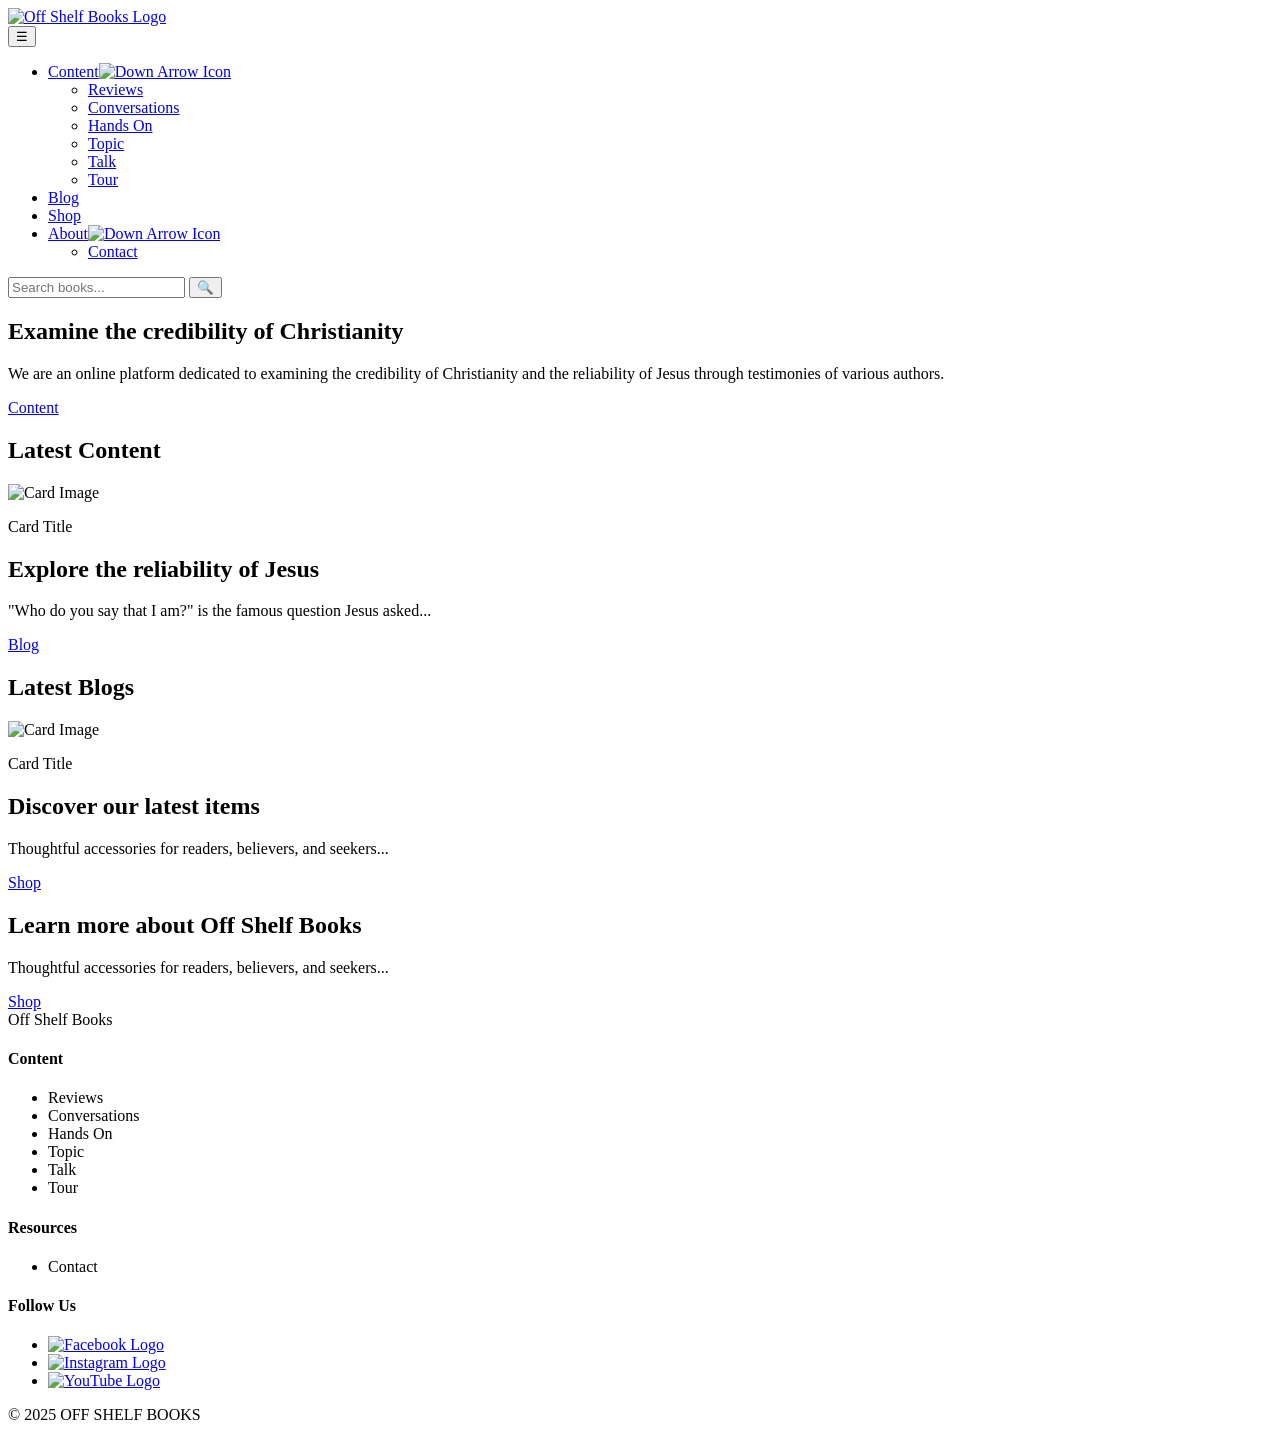
==== index.html @ 15f28e63 "Did initial coding of index.html and style.scss" ====
<!DOCTYPE html>
<html lang="en">
<head>
    <meta charset="UTF-8">
    <meta name="viewport" content="width=device-width, initial-scale=1.0">
    <title>Off Shelf Books</title>
    <link rel="stylesheet" href="css/style.css"/>
    <link href="https://fonts.googleapis.com/css2?family=Red+Hat+Display:wght@400;500;700&display=swap" rel="stylesheet">
</head>
<body>
    <header>
        <div class="flex-container">
            <div class="header-logo">
            <a href="#"><img src="img/offshelfbooks-logo.png" alt="Off Shelf Books Logo"></a>
            </div>
            <!-- This is a 'hamburger menu'. This icon indicates that a menu will expand or appear when the user clicks it. -->
            <button class="toggle-btn" aria-label="Open menu">
                ☰
            </button>
        </div><!-- end of .flex-container -->
        <nav>
            <ul class="main-menu">
                <!-- First Tier -->
                <li>
                    <a href="#">Content<img src="img/down-chevron.svg" alt="Down Arrow Icon"></a>
                    <!-- Second Tier -->
                    <ul class="second-tier">
                        <li><a href="#">Reviews</a></li>
                        <li><a href="#">Conversations</a></li>
                        <li><a href="#">Hands On</a></li>
                        <li><a href="#">Topic</a></li>
                        <li><a href="#">Talk</a></li>
                        <li><a href="#">Tour</a></li>
                    </ul><!-- end of Second Tier -->
                </li><!-- end of First Tier -->
                <!-- First Tier -->
                <li><a href="#">Blog</a></li>
                <li><a href="#">Shop</a></li>
                <li>
                    <a href="#">About<img src="img/down-chevron.svg" alt="Down Arrow Icon"></a>
                    <!-- Second Tier -->
                    <ul class="second-tier">
                        <li><a href="#">Contact</a></li>
                    </ul><!-- end of Second Tier -->
                </li><!-- end of First Tier -->
            </ul>
            <div class="search-bar">
                <form action="#" method="get">
                    <input type="search" name="s" placeholder="Search books..." />
                    <button type="submit">🔍</button>
                </form>
            </div>
        </nav>
    </header>

    <section class="hero-content">
        <h1>Examine the credibility of Christianity</h1>
        <p>We are an online platform dedicated to examining the credibility of Christianity and the reliability of Jesus through testimonies of various authors.</p>
        <a href="#" class="btn">Content</a>
        <div class="content-image"></div>
    </section>

    <section class="carousel">
        <h2>Latest Content</h2>
        <div class="carousel">
            <!-- Repeat this card as needed-->
            <div class="card">
                <img src="img/" alt="Card Image"/>
                <p>Card Title</p>
            </div>
            <!-- ... -->
        </div>
    </section>

    <section class="hero-blog">
        <h1>Explore the reliability of Jesus</h1>
        <p>"Who do you say that I am?" is the famous question Jesus asked...</p>
        <a href="#" class="btn">Blog</a>
        <div class="content-image"></div>
    </section>

    <section class="carousel">
        <h2>Latest Blogs</h2>
        <div class="carousel">
            <!-- Repeat this card as needed-->
            <div class="card">
                <img src="img/" alt="Card Image"/>
                <p>Card Title</p>
            </div>
            <!-- ... -->
        </div>
    </section>

    <section class="hero-shop">
        <h1>Discover our latest items</h1>
        <p>Thoughtful accessories for readers, believers, and seekers...</p>
        <a href="#" class="btn">Shop</a>
    </section>

    <section class="hero-about">
        <h1>Learn more about Off Shelf Books</h1>
        <p>Thoughtful accessories for readers, believers, and seekers...</p>
        <a href="#" class="btn">Shop</a>
    </section>

    <footer>
        <div class="footer-logo">Off Shelf Books</div>
        <div class="footer-columns">
            <div>
                <h4>Content</h4>
                <ul>
                    <li>Reviews</li>
                    <li>Conversations</li>
                    <li>Hands On</li>
                    <li>Topic</li>
                    <li>Talk</li>
                    <li>Tour</li>
                </ul>
            </div>
            <div>
                <h4>Resources</h4>
                <ul>
                    <li>Contact</li>
                </ul>
            </div>
            <div>
                <h4>Follow Us</h4>
                <ul>
                    <li>
                        <a href="#"><img src="img/facebook-round.svg" alt="Facebook Logo"></a></li>
                    <li>
                        <a href="#"><img src="img/instagram-round.svg" alt="Instagram Logo"></a></li>
                    </li>
                    <li>
                        <a href="#"><img src="img/youtube-round.svg" alt="YouTube Logo"></a></li>
                    </li>
                </ul>
            </div>
        </div>
        <p>&copy; 2025 OFF SHELF BOOKS</p>
    </footer>

</body>
</html>
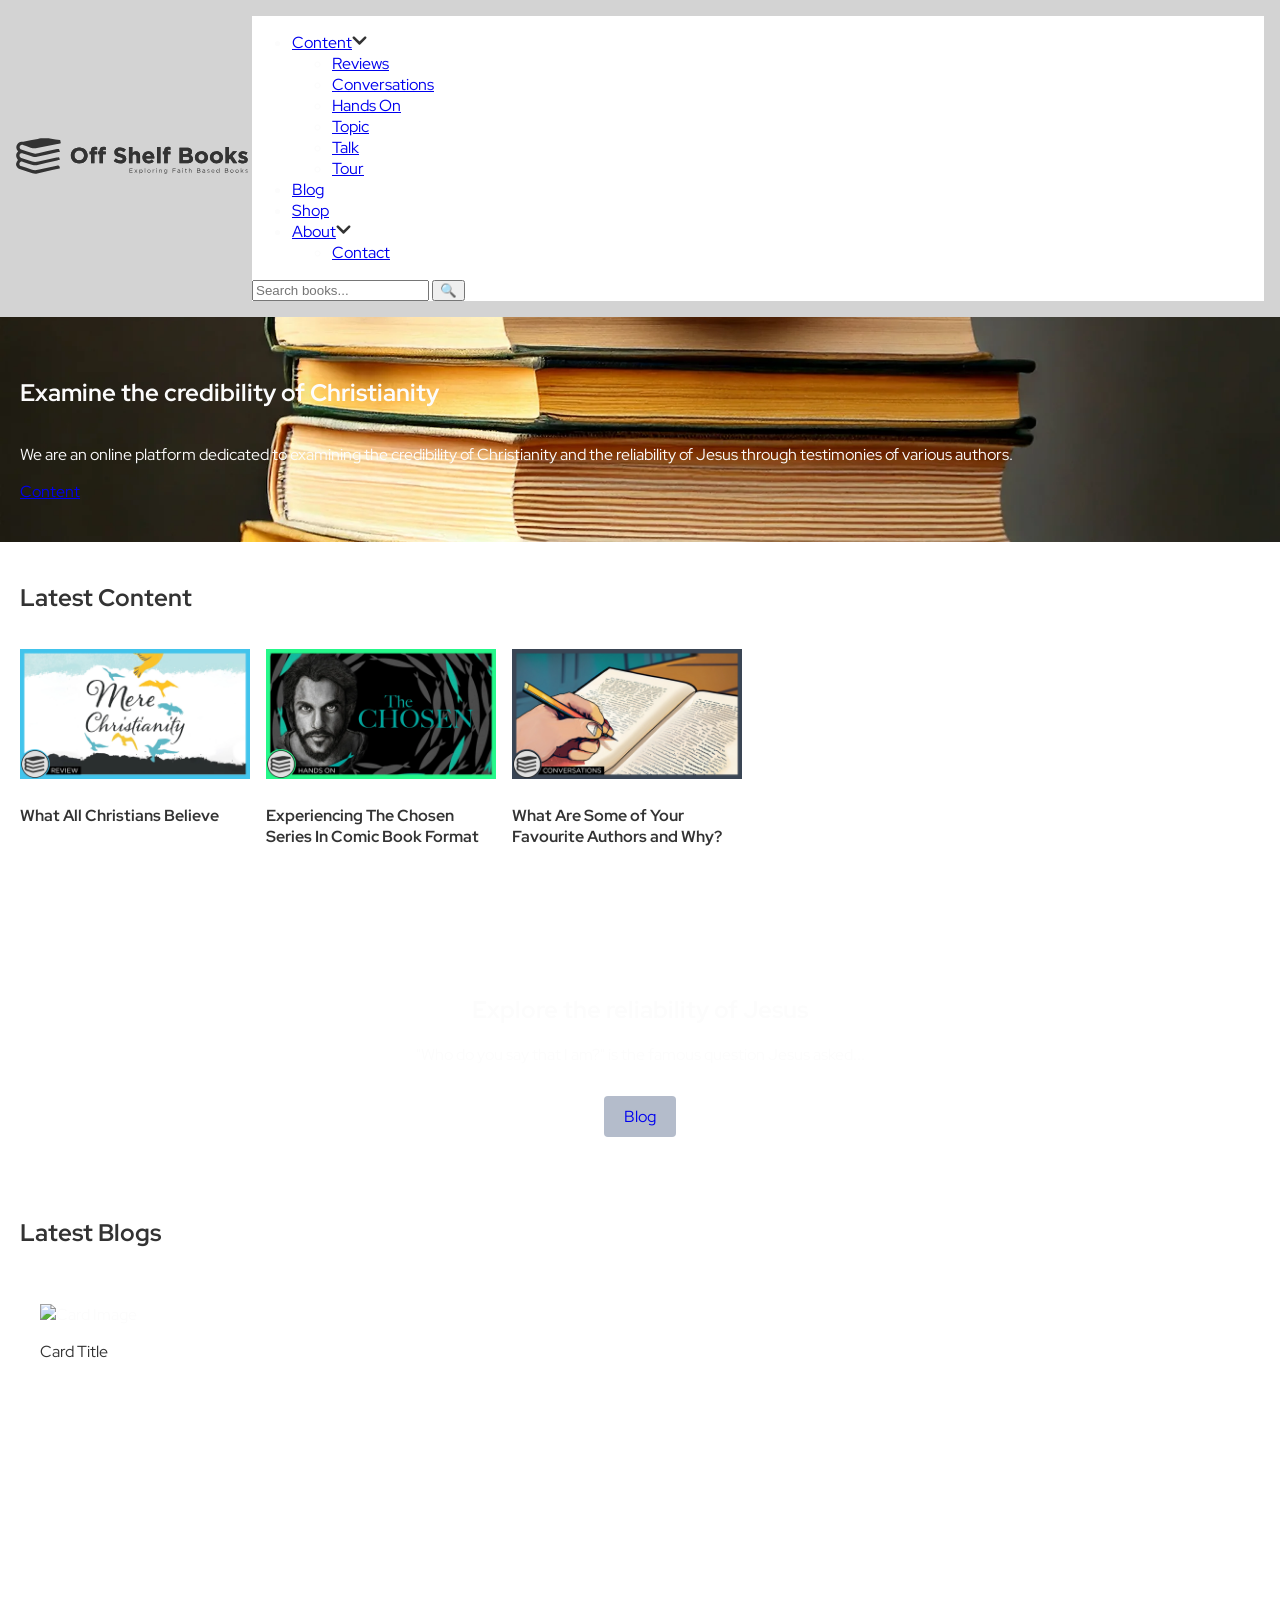
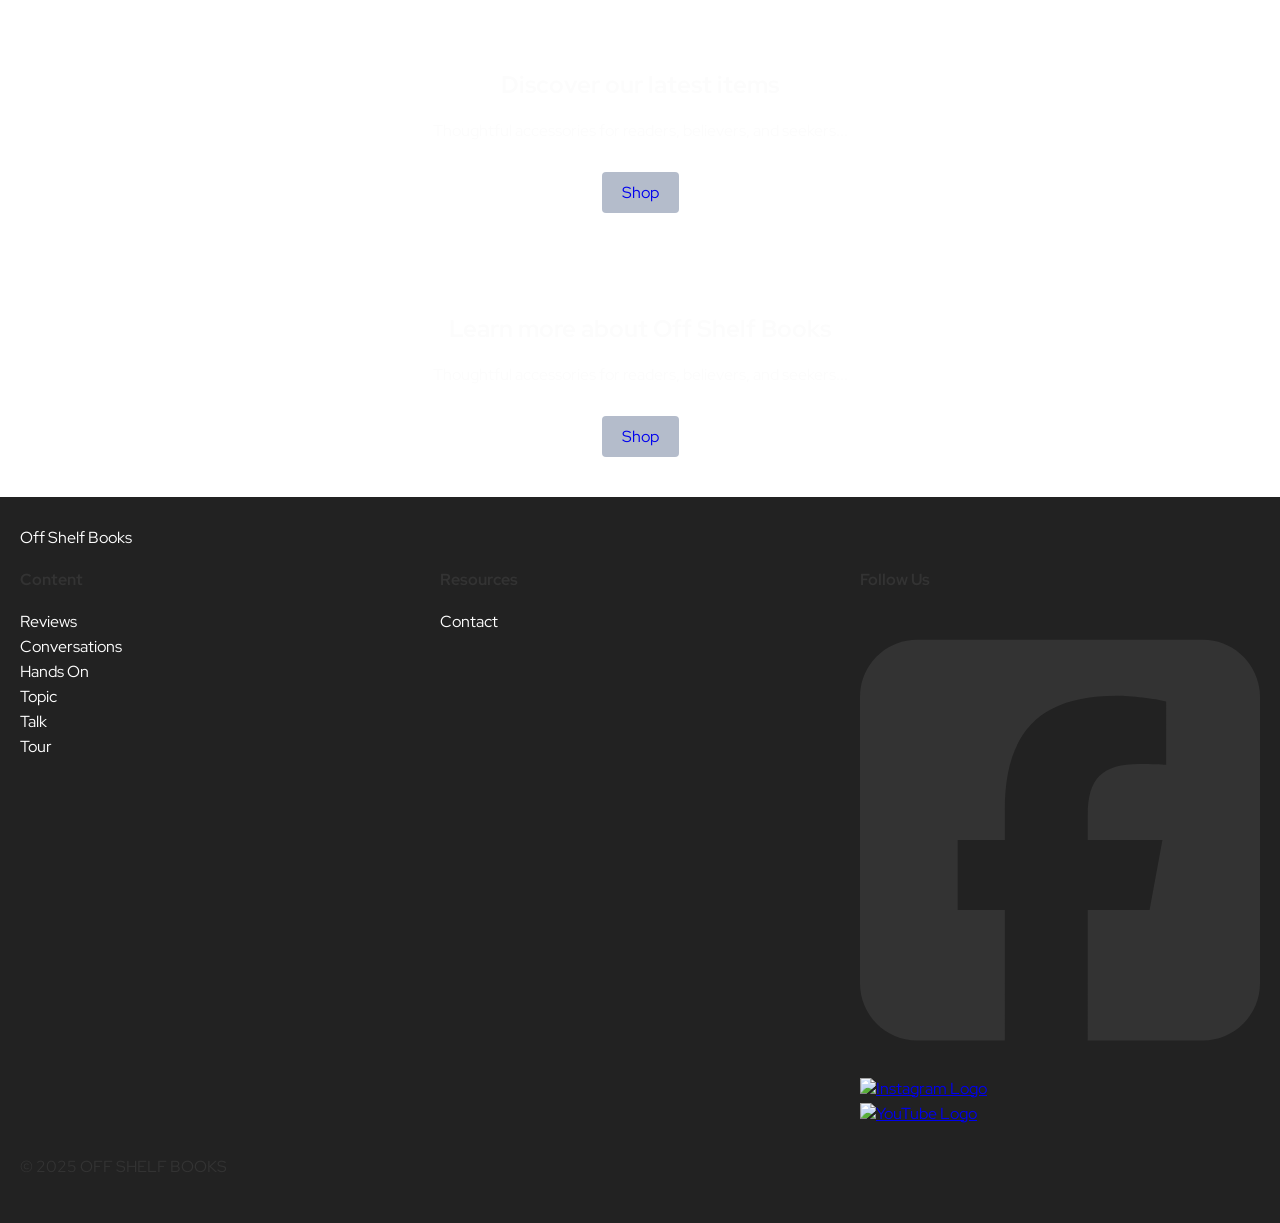
==== commit 3a06d378: "added menu icon and horizontal scroll" ====
--- a/index.html
+++ b/index.html
@@ -11,11 +11,11 @@
     <header>
         <div class="flex-container">
             <div class="header-logo">
-            <a href="#"><img src="img/offshelfbooks-logo.png" alt="Off Shelf Books Logo"></a>
+                <a href="#"><img src="img/off-shelf-books-logo.svg" alt="Off Shelf Books Logo"></a>
             </div>
             <!-- This is a 'hamburger menu'. This icon indicates that a menu will expand or appear when the user clicks it. -->
             <button class="toggle-btn" aria-label="Open menu">
-                ☰
+                <img src="img/menu.svg" alt="Click here to expand the navigational menu."> 
             </button>
         </div><!-- end of .flex-container -->
         <nav>
@@ -55,26 +55,33 @@
 
     <section class="hero-content">
         <h1>Examine the credibility of Christianity</h1>
-        <p>We are an online platform dedicated to examining the credibility of Christianity and the reliability of Jesus through testimonies of various authors.</p>
+        <p class="description">We are an online platform dedicated to examining the credibility of Christianity and the reliability of Jesus through testimonies of various authors.</p>
         <a href="#" class="btn">Content</a>
         <div class="content-image"></div>
     </section>
 
     <section class="carousel">
         <h2>Latest Content</h2>
-        <div class="carousel">
+        <div class="scrolling-wrapper">
             <!-- Repeat this card as needed-->
             <div class="card">
-                <img src="img/" alt="Card Image"/>
-                <p>Card Title</p>
-            </div>
-            <!-- ... -->
+                <img src="img/mere-christianity.webp" alt="Mere Christianity Book Cover"/>
+                <h4>What All Christians Believe</h4>
+            </div><!-- end of card -->
+            <div class="card">
+                <img src="img/the-chosen-volume-one.webp" alt="The Chosen Volume 1 Book Cover"/>
+                <h4>Experiencing The Chosen Series In Comic Book Format</h4>
+            </div><!-- end of card -->
+            <div class="card">
+                <img src="img/what-are-some-of-your-favourite-authors-and-why.webp" alt="Favourite Authors thumbnail"/>
+                <h4>What Are Some of Your Favourite Authors and Why?</h4>
+            </div><!-- end of card -->
         </div>
     </section>
 
     <section class="hero-blog">
         <h1>Explore the reliability of Jesus</h1>
-        <p>"Who do you say that I am?" is the famous question Jesus asked...</p>
+        <p class="description">"Who do you say that I am?" is the famous question Jesus asked...</p>
         <a href="#" class="btn">Blog</a>
         <div class="content-image"></div>
     </section>
@@ -93,13 +100,13 @@
 
     <section class="hero-shop">
         <h1>Discover our latest items</h1>
-        <p>Thoughtful accessories for readers, believers, and seekers...</p>
+        <p class="description">Thoughtful accessories for readers, believers, and seekers...</p>
         <a href="#" class="btn">Shop</a>
     </section>
 
     <section class="hero-about">
         <h1>Learn more about Off Shelf Books</h1>
-        <p>Thoughtful accessories for readers, believers, and seekers...</p>
+        <p class="description">Thoughtful accessories for readers, believers, and seekers...</p>
         <a href="#" class="btn">Shop</a>
     </section>
 
--- a/css/style.css
+++ b/css/style.css
@@ -0,0 +1,136 @@
+body {
+  font-family: "Red Hat Display", sans-serif;
+  margin: 0;
+  color: #fcfcfc;
+}
+
+h2, h3, h4, p {
+  color: #333333;
+}
+
+.description {
+  color: #fcfcfc;
+}
+
+header {
+  display: flex;
+  justify-content: space-between;
+  align-items: center;
+  padding: 16px;
+  background: #d3d3d3;
+}
+
+/* We need to hide our menu by default. */
+header nav {
+  width: 100%;
+  max-height: 0;
+  overflow: hidden;
+  /* We also need to position our menu so that it comes down over top of our content rather than bumping it down out of the way. */
+  position: absolute;
+  left: 0;
+  background-color: #fff;
+}
+
+.show-nav {
+  max-height: unset;
+}
+
+.header-logo img {
+  min-width: 236px;
+}
+
+nav img {
+  max-width: 15px;
+  color: #333333;
+}
+
+/* Content Banner */
+.hero-content {
+  display: grid;
+  padding: 40px 20px;
+  background: url("../img/hero-content-banner.webp") center/cover;
+}
+
+/* Carousel */
+.carousel {
+  padding: 20px;
+}
+
+.scrolling-wrapper {
+  display: flex;
+  overflow-x: scroll;
+  overflow-y: hidden;
+  white-space: nowrap;
+  scrollbar-color: var(--accent) #e2e2e2;
+}
+
+.card {
+  white-space: normal;
+  background-color: #fff;
+  margin: 1rem 1rem 2rem 0rem;
+  text-align: left;
+  width: 230px;
+  height: 233px;
+}
+
+.card img {
+  width: 230px;
+  height: 130px;
+}
+
+.hero-blog, .hero-shop, .hero-about {
+  padding: 40px 20px;
+  text-align: center;
+}
+.hero-blog .btn, .hero-shop .btn, .hero-about .btn {
+  margin-top: 15px;
+  background: #b4bccb;
+  padding: 10px 20px;
+  border-radius: 4px;
+  text-decoration: none;
+  display: inline-block;
+}
+
+footer {
+  background: #222;
+  color: white;
+  padding: 30px 20px;
+}
+footer .footer-columns {
+  display: grid;
+  gap: 20px;
+  grid-template-columns: 1fr;
+}
+@media (min-width: 768px) {
+  footer .footer-columns {
+    grid-template-columns: repeat(3, 1fr);
+  }
+}
+footer .footer-columns ul {
+  list-style: none;
+  padding: 0;
+}
+footer .footer-columns ul li {
+  margin: 4px 0;
+}
+
+/* Media Query */
+@media only screen and (min-width: 720px) {
+  /* Hide the hamburger menu. */
+  .toggle-btn {
+    display: none;
+  }
+  /* Now, let's bring our menu back into the fold. */
+  header nav {
+    position: static;
+    max-height: unset;
+  }
+  header,
+  .menu {
+    display: flex;
+    justify-content: space-between;
+  }
+  .logo {
+    white-space: nowrap;
+  }
+}/*# sourceMappingURL=style.css.map */
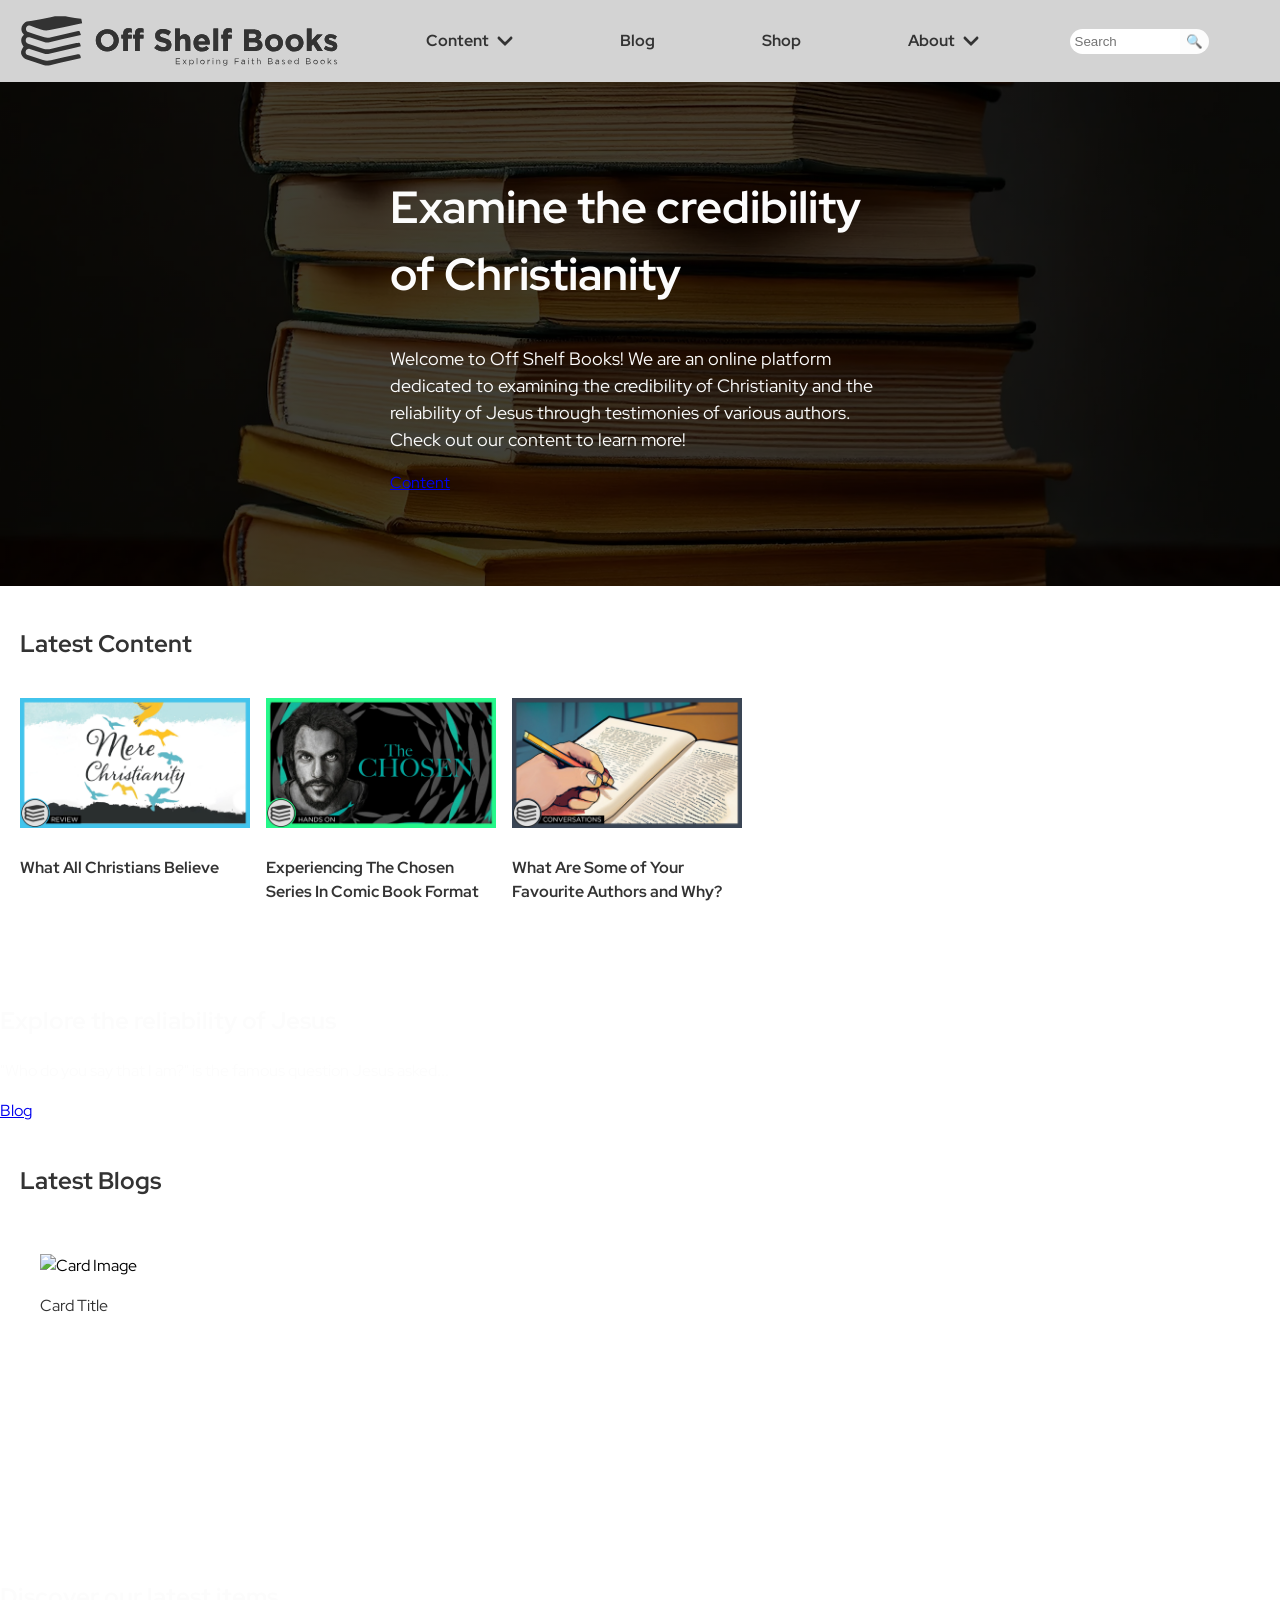
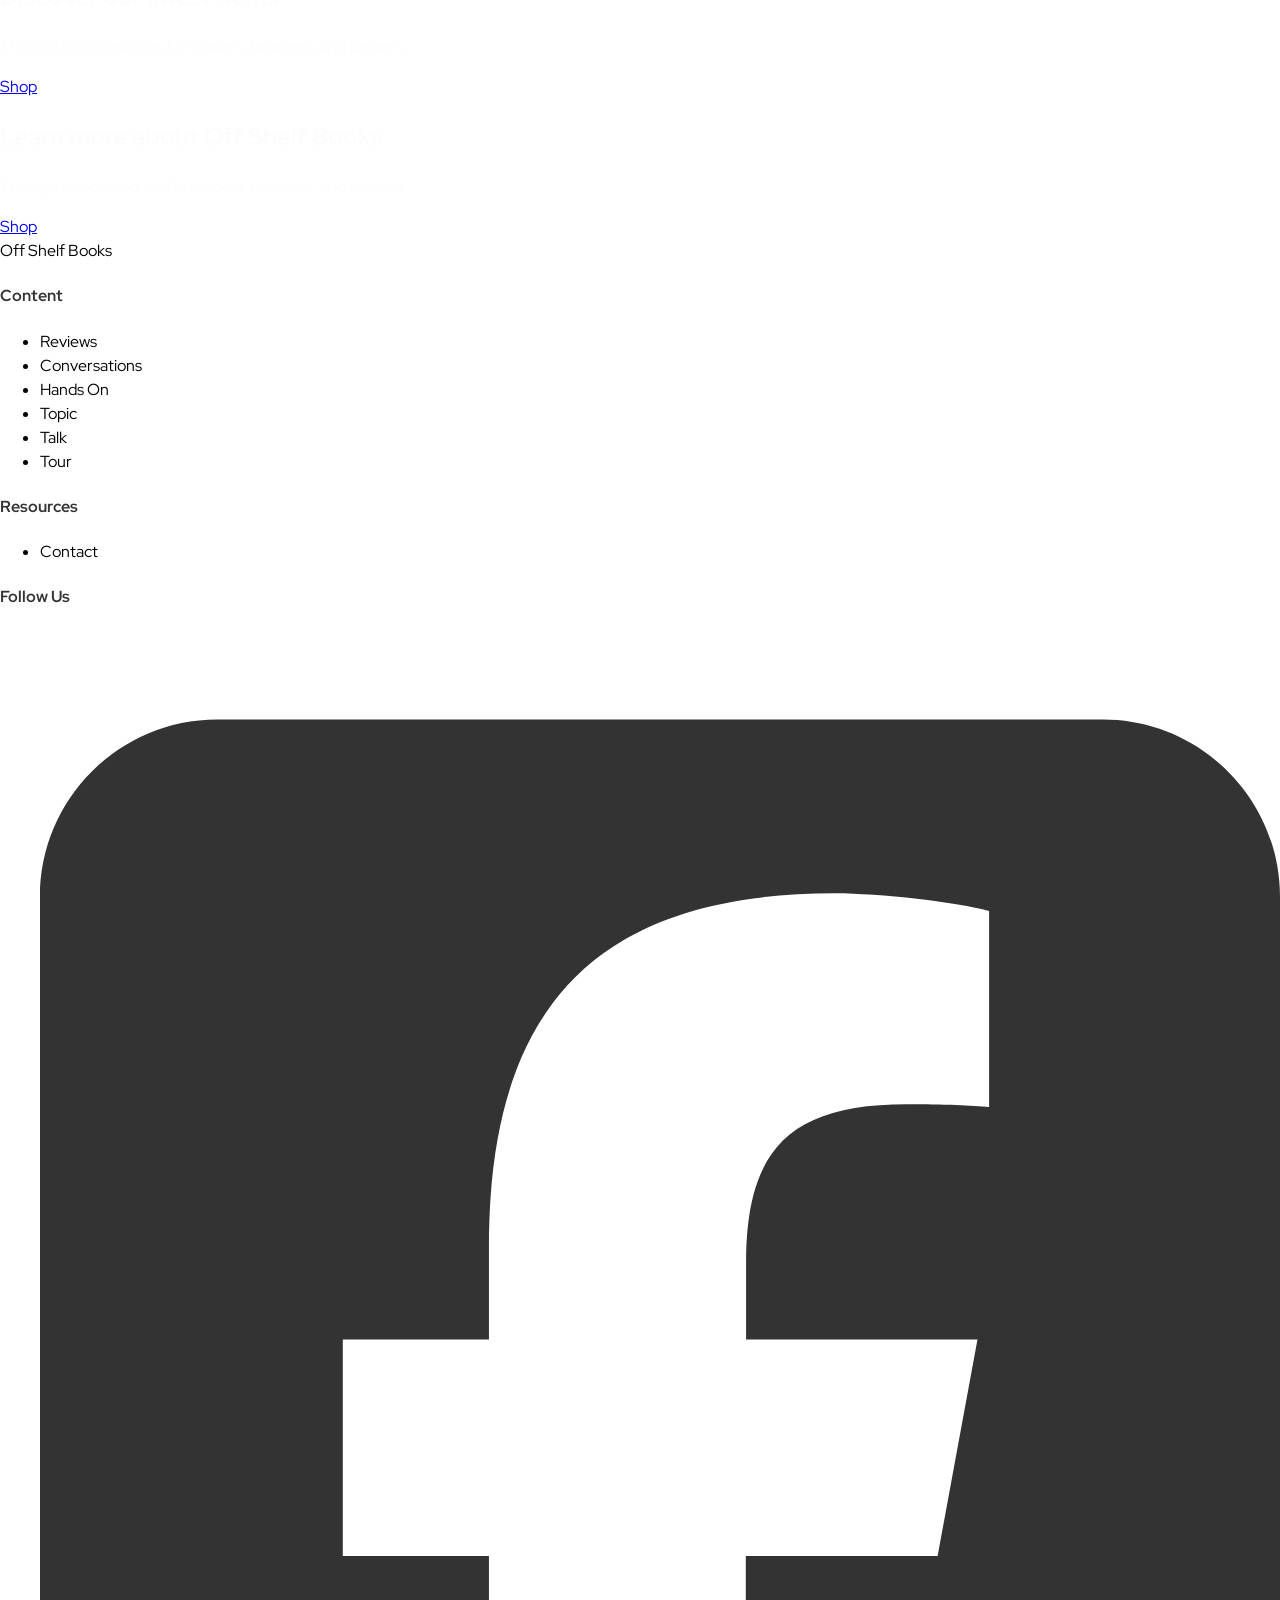
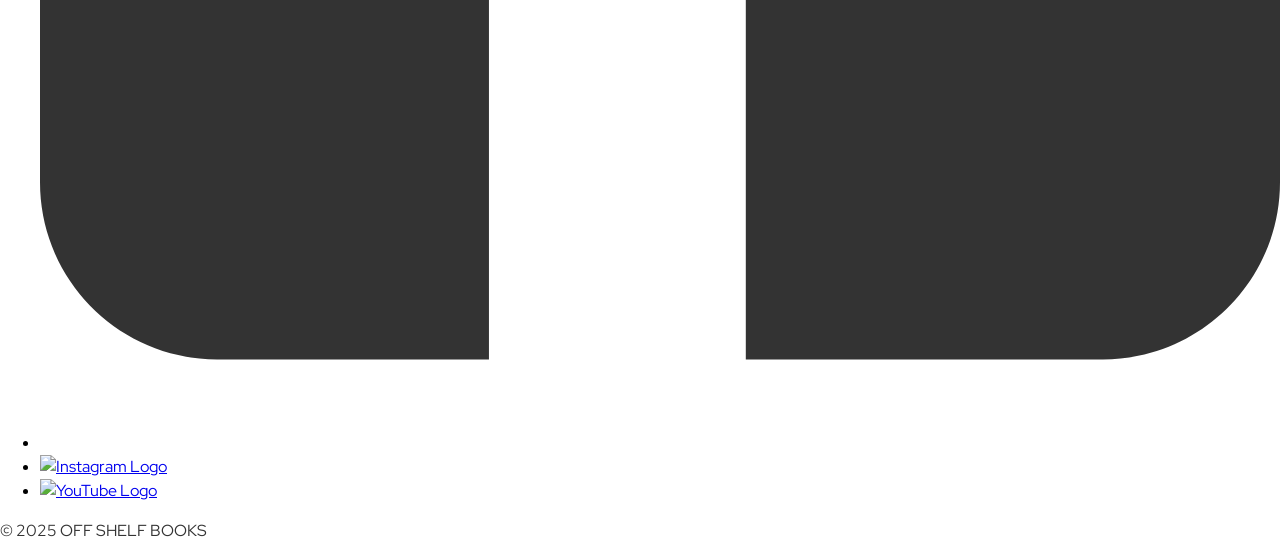
==== commit c4ee5dfd: "Added Mixins, Fixed Menu to make it drop down. Made First Hero Banner Responsive." ====
--- a/index.html
+++ b/index.html
@@ -3,61 +3,76 @@
 <head>
     <meta charset="UTF-8">
     <meta name="viewport" content="width=device-width, initial-scale=1.0">
+
     <title>Off Shelf Books</title>
+
+    <!-- Meta Tags -->
+    <meta name="author" content="Evan Briscall | ebriscall1 on GitHub">
+
+    <!-- Stylesheets -->
     <link rel="stylesheet" href="css/style.css"/>
+
+    <!-- Fonts -->
     <link href="https://fonts.googleapis.com/css2?family=Red+Hat+Display:wght@400;500;700&display=swap" rel="stylesheet">
+
+    <!-- Scripts -->
+    <script src="js/main.js" defer></script>
 </head>
 <body>
-    <header>
-        <div class="flex-container">
-            <div class="header-logo">
-                <a href="#"><img src="img/off-shelf-books-logo.svg" alt="Off Shelf Books Logo"></a>
+    <header class="site-header">
+        <div class="header-inner">
+            <div class="header-bar">
+                <a href="#" class="logo">
+                    <img src="img/off-shelf-books-logo.svg" alt="Off Shelf Books Logo">
+                </a>
+                <button class="toggle-btn" aria-label="Open menu">
+                    <img src="img/menu.svg" alt="Expand menu">
+                </button>
             </div>
-            <!-- This is a 'hamburger menu'. This icon indicates that a menu will expand or appear when the user clicks it. -->
-            <button class="toggle-btn" aria-label="Open menu">
-                <img src="img/menu.svg" alt="Click here to expand the navigational menu."> 
-            </button>
-        </div><!-- end of .flex-container -->
-        <nav>
-            <ul class="main-menu">
-                <!-- First Tier -->
-                <li>
-                    <a href="#">Content<img src="img/down-chevron.svg" alt="Down Arrow Icon"></a>
-                    <!-- Second Tier -->
-                    <ul class="second-tier">
-                        <li><a href="#">Reviews</a></li>
-                        <li><a href="#">Conversations</a></li>
-                        <li><a href="#">Hands On</a></li>
-                        <li><a href="#">Topic</a></li>
-                        <li><a href="#">Talk</a></li>
-                        <li><a href="#">Tour</a></li>
-                    </ul><!-- end of Second Tier -->
-                </li><!-- end of First Tier -->
-                <!-- First Tier -->
-                <li><a href="#">Blog</a></li>
-                <li><a href="#">Shop</a></li>
-                <li>
-                    <a href="#">About<img src="img/down-chevron.svg" alt="Down Arrow Icon"></a>
-                    <!-- Second Tier -->
-                    <ul class="second-tier">
-                        <li><a href="#">Contact</a></li>
-                    </ul><!-- end of Second Tier -->
-                </li><!-- end of First Tier -->
-            </ul>
-            <div class="search-bar">
-                <form action="#" method="get">
-                    <input type="search" name="s" placeholder="Search books..." />
-                    <button type="submit">🔍</button>
-                </form>
-            </div>
-        </nav>
+
+            <nav class="main-nav">
+                <ul class="main-menu">
+                    <li class="has-dropdown">
+                        <a href="content.html" class="dropdown-link" id="content-link">
+                        Content <img src="img/down-chevron.svg" alt="">
+                        </a>
+                        <ul class="second-tier" id="dropdownContent">
+                            <li><a href="#">Reviews</a></li>
+                            <li><a href="#">Conversations</a></li>
+                            <li><a href="#">Hands On</a></li>
+                            <li><a href="#">Topic</a></li>
+                            <li><a href="#">Talk</a></li>
+                            <li><a href="#">Tour</a></li>
+                        </ul>
+                    </li>
+                    <li><a href="#">Blog</a></li>
+                    <li><a href="#">Shop</a></li>
+                    <li class="has-dropdown">
+                        <a href="about.html" class="dropdown-link" id="about-link">
+                        About <img src="img/down-chevron.svg" alt="">
+                        </a>
+                        <ul class="second-tier" id="dropdownAbout">
+                            <li><a href="#">Contact</a></li>
+                        </ul>
+                    </li>
+                    <li class="search-item">
+                        <form action="#" method="get" role="search">
+                            <input type="text" id="search-bar" name="search-bar" placeholder="Search">
+                            <button type="submit">🔍</button>
+                        </form>
+                    </li>
+                </ul>
+            </nav>  
+        </div>
+        
     </header>
 
     <section class="hero-content">
-        <h1>Examine the credibility of Christianity</h1>
-        <p class="description">We are an online platform dedicated to examining the credibility of Christianity and the reliability of Jesus through testimonies of various authors.</p>
-        <a href="#" class="btn">Content</a>
-        <div class="content-image"></div>
+        <div class="text">
+            <h1>Examine the credibility of Christianity</h1>
+            <p class="description">Welcome to Off Shelf Books! We are an online platform dedicated to examining the credibility of Christianity and the reliability of Jesus through testimonies of various authors. Check out our content to learn more!</p>
+            <a href="#" class="btn">Content</a>
+        </div>
     </section>
 
     <section class="carousel">
--- a/css/style.css
+++ b/css/style.css
@@ -1,54 +1,153 @@
 body {
   font-family: "Red Hat Display", sans-serif;
+  line-height: 1.5;
   margin: 0;
-  color: #fcfcfc;
 }
 
 h2, h3, h4, p {
   color: #333333;
 }
 
-.description {
-  color: #fcfcfc;
-}
-
-header {
-  display: flex;
+h1, .description {
+  color: #fcfcfc;
+}
+
+.site-header {
+  background: #d3d3d3;
+}
+.site-header .header-inner {
+  display: flex;
+  flex-direction: column;
+}
+.site-header .header-bar {
+  display: flex;
+  align-items: center;
   justify-content: space-between;
-  align-items: center;
-  padding: 16px;
-  background: #d3d3d3;
-}
-
-/* We need to hide our menu by default. */
-header nav {
+  padding: 1rem;
+}
+.site-header .header-bar .logo {
+  line-height: 0;
+}
+.site-header .header-bar .logo img {
+  width: auto;
+  height: 50px;
+}
+.site-header .header-bar .toggle-btn {
+  background: none;
+  border: none;
+  min-width: 40px;
+  display: block;
+}
+.site-header .header-bar .toggle-btn img {
+  width: 2rem;
+}
+.site-header .main-nav {
   width: 100%;
   max-height: 0;
   overflow: hidden;
-  /* We also need to position our menu so that it comes down over top of our content rather than bumping it down out of the way. */
-  position: absolute;
-  left: 0;
-  background-color: #fff;
-}
-
-.show-nav {
-  max-height: unset;
-}
-
-.header-logo img {
-  min-width: 236px;
-}
-
-nav img {
-  max-width: 15px;
+  transition: max-height 0.3s;
+}
+.site-header .main-nav.show-nav {
+  max-height: 500px;
+  overflow: visible;
+}
+.site-header .main-nav .main-menu {
+  display: flex;
+  flex-direction: column;
+  align-items: center;
+  list-style: none;
+  margin: 0;
+  padding: 0;
+}
+.site-header .main-nav .main-menu .search-item {
+  order: -1;
+  display: flex;
+  justify-content: start;
+}
+.site-header .main-nav .main-menu li {
+  background: #d3d3d3;
+  position: relative;
+  display: flex;
+  width: 100%;
+  justify-content: center;
+}
+.site-header .main-nav .main-menu li a, .site-header .main-nav .main-menu li .dropdown-link {
+  display: flex;
+  justify-content: center;
+  align-items: center;
+  font-weight: bold;
   color: #333333;
-}
-
-/* Content Banner */
+  padding: 1rem;
+  text-decoration: none;
+  border: none;
+  background: #d3d3d3;
+}
+.site-header .main-nav .main-menu li a img, .site-header .main-nav .main-menu li .dropdown-link img {
+  margin-left: 0.5rem;
+  width: 1rem;
+}
+.site-header .main-nav .main-menu li.has-dropdown {
+  position: relative;
+  display: inline-block;
+  width: 100%;
+}
+.site-header .main-nav .main-menu li.has-dropdown .second-tier {
+  display: none;
+  list-style: none;
+  flex-direction: column;
+  position: static;
+  padding: 0 !important;
+  background: #fcfcfc;
+}
+.site-header .main-nav .main-menu li.has-dropdown .second-tier.open {
+  display: block;
+}
+.site-header .main-nav .main-menu li.has-dropdown .second-tier li {
+  border-bottom: 1px solid #ddd;
+}
+.site-header .main-nav .main-menu li.has-dropdown .second-tier a {
+  color: #333333;
+  width: 100%;
+}
+.site-header .main-nav form {
+  display: flex;
+}
+.site-header .main-nav form input {
+  width: 100px;
+  flex: 1;
+  border-radius: 20px 0 0 20px;
+  border: none;
+  padding: 5px;
+}
+.site-header .main-nav form button {
+  border-radius: 0 20px 20px 0;
+  border: none;
+  background: #fcfcfc;
+}
+
+/* CONTENT BANNER */
 .hero-content {
   display: grid;
-  padding: 40px 20px;
-  background: url("../img/hero-content-banner.webp") center/cover;
+  height: 464px;
+  padding: 20px 20px;
+  background: linear-gradient(rgba(0, 0, 0, 0.75), rgba(0, 0, 0, 0.75)), url("../img/hero-content-banner.webp") left/cover;
+}
+.hero-content .text {
+  display: grid;
+  max-width: 1280px;
+  margin: auto;
+}
+.hero-content .text h1 {
+  font-size: 45px;
+  font-weight: bolder;
+  color: #fcfcfc;
+  margin: 0 0 36px 0;
+}
+.hero-content .text .description {
+  font-size: 18px;
+  font-weight: 400;
+  color: #fcfcfc;
+  margin: 0 0 18px 0;
 }
 
 /* Carousel */
@@ -78,59 +177,97 @@
   height: 130px;
 }
 
-.hero-blog, .hero-shop, .hero-about {
-  padding: 40px 20px;
-  text-align: center;
-}
-.hero-blog .btn, .hero-shop .btn, .hero-about .btn {
-  margin-top: 15px;
-  background: #b4bccb;
-  padding: 10px 20px;
-  border-radius: 4px;
-  text-decoration: none;
-  display: inline-block;
-}
-
-footer {
-  background: #222;
-  color: white;
-  padding: 30px 20px;
-}
-footer .footer-columns {
+/* MEDIA QUERY 800px */
+@media (min-width: 800px) {
+  .site-header {
+    align-items: center;
+    background: #d3d3d3;
+  }
+  .site-header .header-inner {
+    display: flex;
+    flex-direction: row;
+    align-items: center;
+    justify-content: space-between;
+    margin: auto;
+  }
+  .site-header .header-bar .toggle-btn {
+    display: none;
+  }
+  .site-header .main-nav {
+    display: flex !important;
+    justify-content: center;
+    align-items: center;
+    max-height: unset !important;
+    overflow: visible;
+    background: transparent;
+  }
+  .site-header .main-nav .main-menu {
+    flex-direction: row !important;
+    align-items: center;
+  }
+  .site-header .main-nav .main-menu > li {
+    margin: 0;
+  }
+  .site-header .main-nav .main-menu > li.has-dropdown:hover .second-tier:not(.open), .site-header .main-nav .main-menu > li.has-dropdown:focus-within .second-tier:not(.open) {
+    display: flex !important;
+    flex-direction: column;
+    position: absolute;
+    top: 100%;
+    left: 0;
+    min-width: 180px;
+    box-shadow: 0 2px 8px rgba(0, 0, 0, 0.08);
+    z-index: 10;
+    list-style: none;
+  }
+  .site-header .main-nav .main-menu > li.has-dropdown.active .second-tier {
+    display: none !important;
+  }
+  .site-header .main-nav .main-menu > li .toggle-btn {
+    display: none;
+  }
+  .site-header .main-nav .main-menu > li .second-tier {
+    display: none !important;
+    position: absolute;
+    background-color: #d3d3d3;
+    flex-direction: column;
+    list-style: none;
+  }
+  .site-header .main-nav .main-menu > li.search-item {
+    order: 99;
+    display: flex !important;
+  }
+  .site-header .main-nav .main-menu > li.search-item form {
+    display: flex;
+    margin-right: 1rem;
+  }
+}
+.hero-content {
+  background: linear-gradient(rgba(0, 0, 0, 0.75), rgba(0, 0, 0, 0.75)), url("../img/hero-content-banner.webp") left/cover;
+}
+.hero-content .text {
   display: grid;
-  gap: 20px;
-  grid-template-columns: 1fr;
-}
-@media (min-width: 768px) {
-  footer .footer-columns {
-    grid-template-columns: repeat(3, 1fr);
-  }
-}
-footer .footer-columns ul {
-  list-style: none;
-  padding: 0;
-}
-footer .footer-columns ul li {
-  margin: 4px 0;
-}
-
-/* Media Query */
-@media only screen and (min-width: 720px) {
-  /* Hide the hamburger menu. */
-  .toggle-btn {
-    display: none;
-  }
-  /* Now, let's bring our menu back into the fold. */
-  header nav {
-    position: static;
-    max-height: unset;
-  }
-  header,
-  .menu {
-    display: flex;
-    justify-content: space-between;
-  }
-  .logo {
-    white-space: nowrap;
+  max-width: 500px;
+  margin: auto;
+}
+.hero-content .text h1 {
+  font-size: 45px;
+  font-weight: bolder;
+  color: #fcfcfc;
+  margin: 0 0 36px 0;
+  max-width: 1000px;
+}
+.hero-content .text .description {
+  font-size: 18px;
+  font-weight: 400;
+  color: #fcfcfc;
+  margin: 0 0 18px 0;
+}
+
+@media (min-width: 1280px) {
+  .header-inner {
+    max-width: 1270px;
+  }
+  .main-menu {
+    gap: 75px;
   }
 }/*# sourceMappingURL=style.css.map */
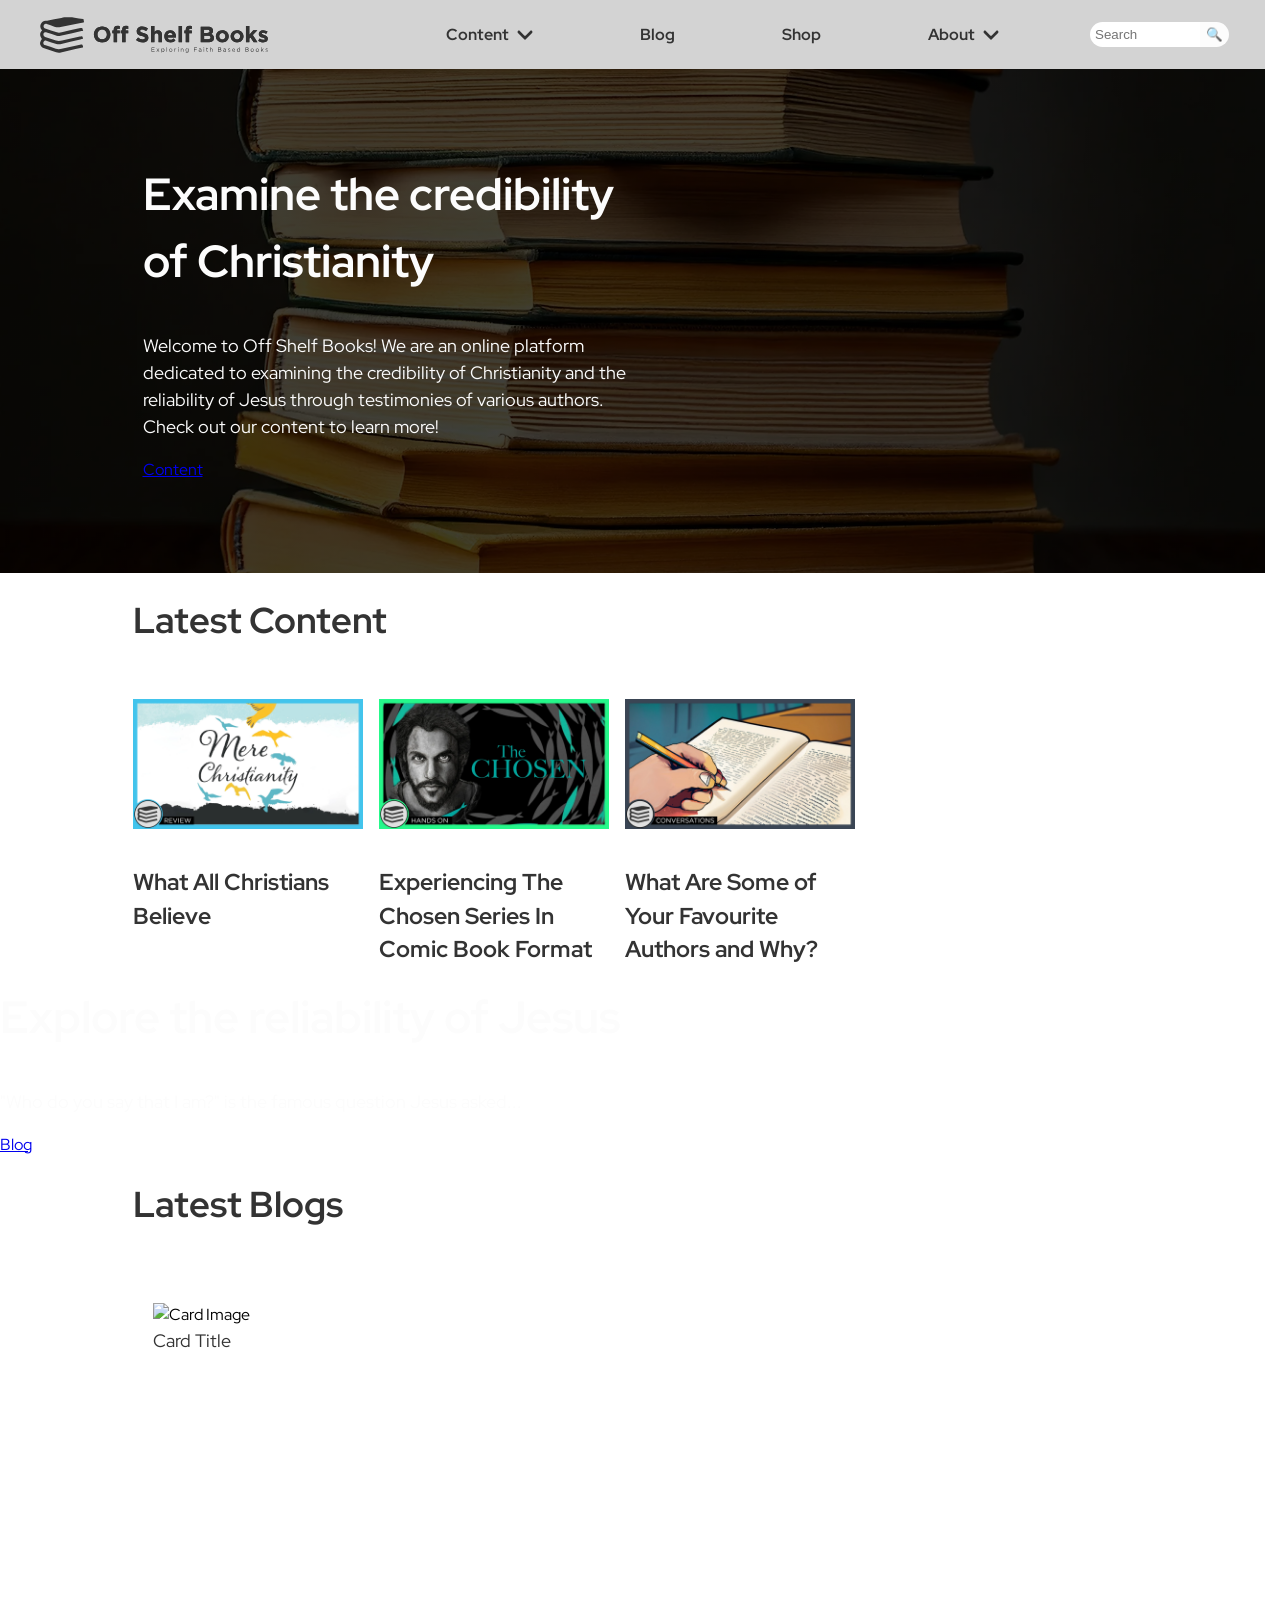
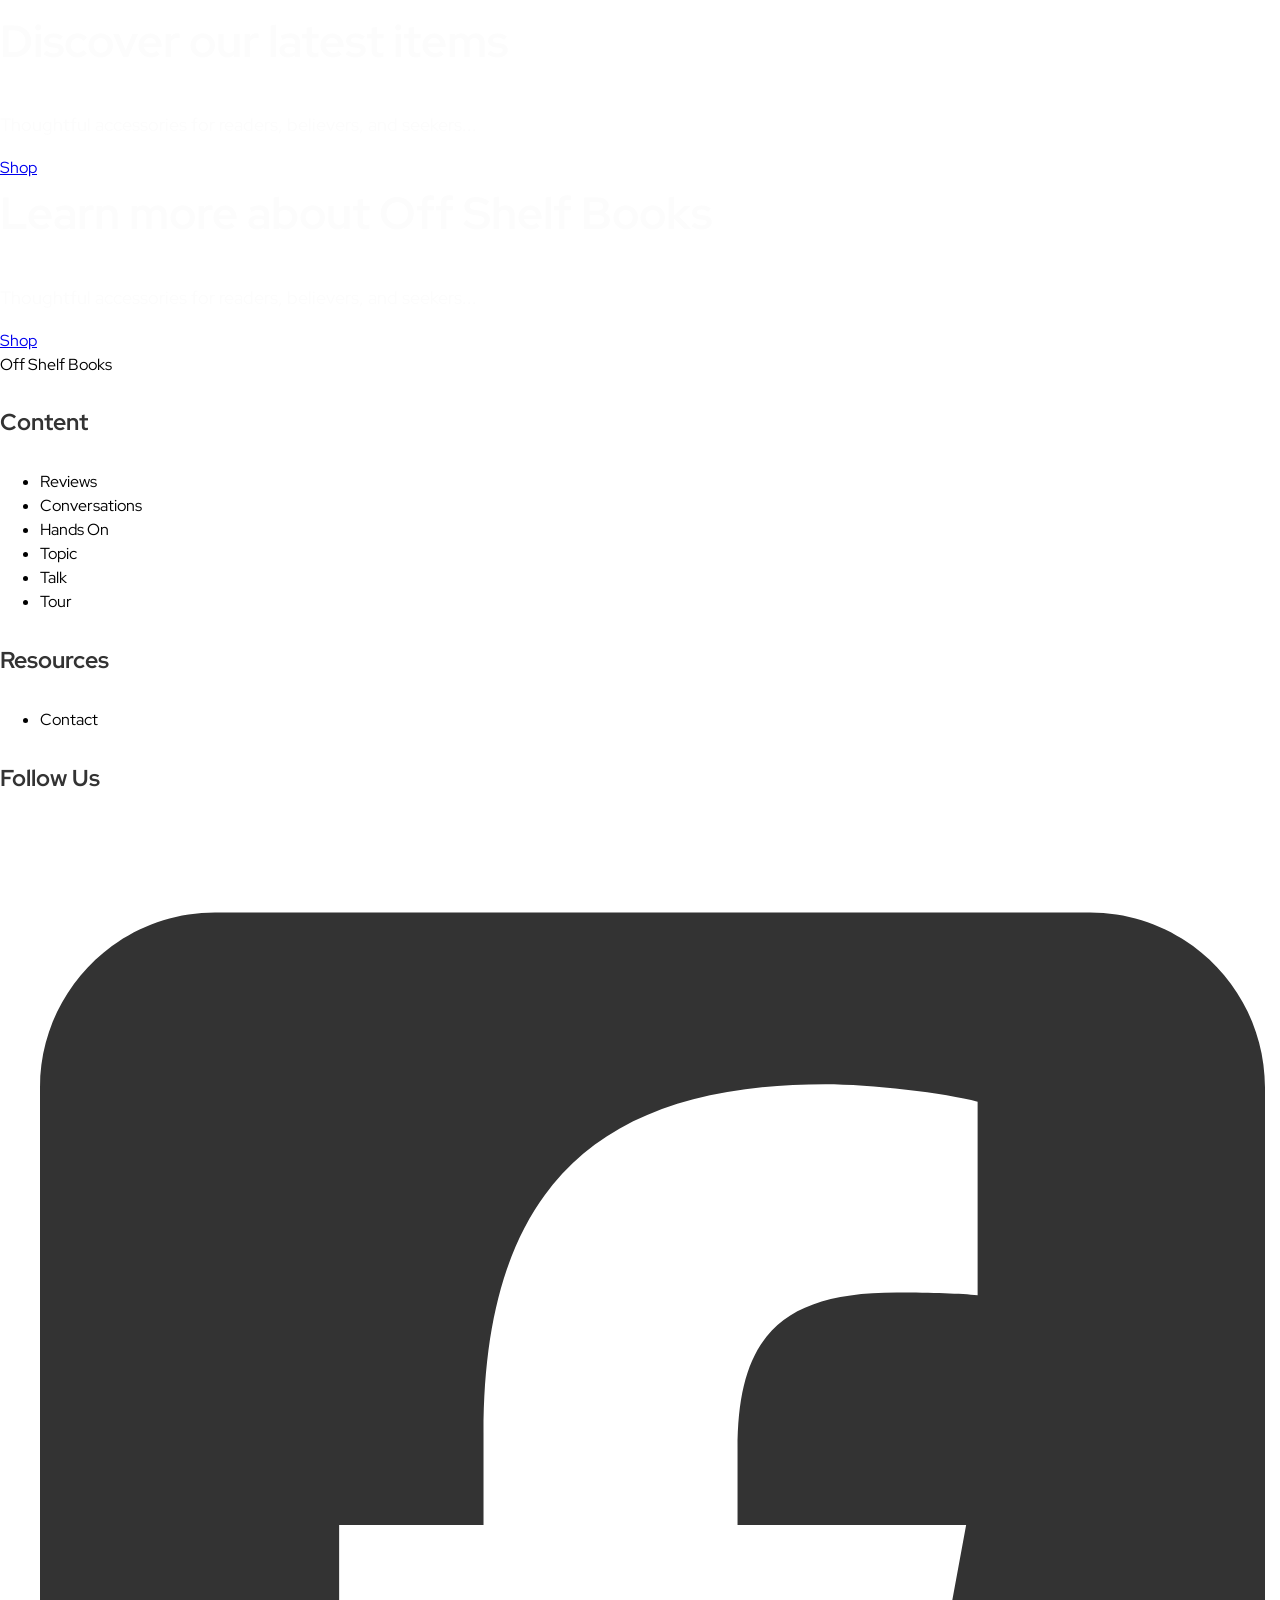
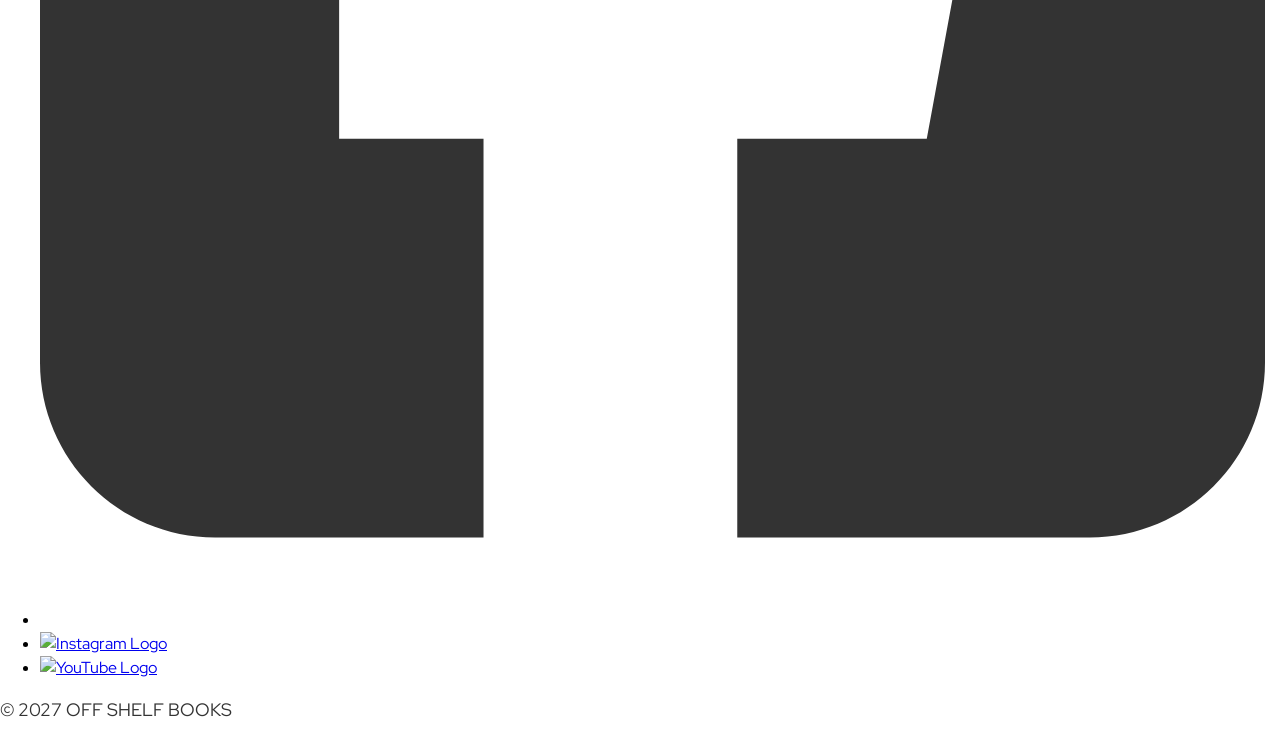
==== commit c73a4dc5: "first commit" ====
--- a/index.html
+++ b/index.html
@@ -66,65 +66,65 @@
         </div>
         
     </header>
+    <main>
+        <section class="hero-content">
+            <div class="text">
+                <h1>Examine the credibility of Christianity</h1>
+                <p class="description">Welcome to Off Shelf Books! We are an online platform dedicated to examining the credibility of Christianity and the reliability of Jesus through testimonies of various authors. Check out our content to learn more!</p>
+                <a href="#" class="btn">Content</a>
+            </div>
+        </section>
 
-    <section class="hero-content">
-        <div class="text">
-            <h1>Examine the credibility of Christianity</h1>
-            <p class="description">Welcome to Off Shelf Books! We are an online platform dedicated to examining the credibility of Christianity and the reliability of Jesus through testimonies of various authors. Check out our content to learn more!</p>
-            <a href="#" class="btn">Content</a>
-        </div>
-    </section>
+        <section class="carousel">
+            <h2>Latest Content</h2>
+            <div class="scrolling-wrapper">
+                <!-- Repeat this card as needed-->
+                <div class="card">
+                    <img src="img/mere-christianity.webp" alt="Mere Christianity Book Cover"/>
+                    <h4>What All Christians Believe</h4>
+                </div><!-- end of card -->
+                <div class="card">
+                    <img src="img/the-chosen-volume-one.webp" alt="The Chosen Volume 1 Book Cover"/>
+                    <h4>Experiencing The Chosen Series In Comic Book Format</h4>
+                </div><!-- end of card -->
+                <div class="card">
+                    <img src="img/what-are-some-of-your-favourite-authors-and-why.webp" alt="Favourite Authors thumbnail"/>
+                    <h4>What Are Some of Your Favourite Authors and Why?</h4>
+                </div><!-- end of card -->
+            </div>
+        </section>
 
-    <section class="carousel">
-        <h2>Latest Content</h2>
-        <div class="scrolling-wrapper">
-            <!-- Repeat this card as needed-->
-            <div class="card">
-                <img src="img/mere-christianity.webp" alt="Mere Christianity Book Cover"/>
-                <h4>What All Christians Believe</h4>
-            </div><!-- end of card -->
-            <div class="card">
-                <img src="img/the-chosen-volume-one.webp" alt="The Chosen Volume 1 Book Cover"/>
-                <h4>Experiencing The Chosen Series In Comic Book Format</h4>
-            </div><!-- end of card -->
-            <div class="card">
-                <img src="img/what-are-some-of-your-favourite-authors-and-why.webp" alt="Favourite Authors thumbnail"/>
-                <h4>What Are Some of Your Favourite Authors and Why?</h4>
-            </div><!-- end of card -->
-        </div>
-    </section>
+        <section class="hero-blog">
+            <h1>Explore the reliability of Jesus</h1>
+            <p class="description">"Who do you say that I am?" is the famous question Jesus asked...</p>
+            <a href="#" class="btn">Blog</a>
+            <div class="content-image"></div>
+        </section>
 
-    <section class="hero-blog">
-        <h1>Explore the reliability of Jesus</h1>
-        <p class="description">"Who do you say that I am?" is the famous question Jesus asked...</p>
-        <a href="#" class="btn">Blog</a>
-        <div class="content-image"></div>
-    </section>
+        <section class="carousel">
+            <h2>Latest Blogs</h2>
+            <div class="carousel">
+                <!-- Repeat this card as needed-->
+                <div class="card">
+                    <img src="img/" alt="Card Image"/>
+                    <p>Card Title</p>
+                </div>
+                <!-- ... -->
+            </div>
+        </section>
 
-    <section class="carousel">
-        <h2>Latest Blogs</h2>
-        <div class="carousel">
-            <!-- Repeat this card as needed-->
-            <div class="card">
-                <img src="img/" alt="Card Image"/>
-                <p>Card Title</p>
-            </div>
-            <!-- ... -->
-        </div>
-    </section>
+        <section class="hero-shop">
+            <h1>Discover our latest items</h1>
+            <p class="description">Thoughtful accessories for readers, believers, and seekers...</p>
+            <a href="#" class="btn">Shop</a>
+        </section>
 
-    <section class="hero-shop">
-        <h1>Discover our latest items</h1>
-        <p class="description">Thoughtful accessories for readers, believers, and seekers...</p>
-        <a href="#" class="btn">Shop</a>
-    </section>
-
-    <section class="hero-about">
-        <h1>Learn more about Off Shelf Books</h1>
-        <p class="description">Thoughtful accessories for readers, believers, and seekers...</p>
-        <a href="#" class="btn">Shop</a>
-    </section>
-
+        <section class="hero-about">
+            <h1>Learn more about Off Shelf Books</h1>
+            <p class="description">Thoughtful accessories for readers, believers, and seekers...</p>
+            <a href="#" class="btn">Shop</a>
+        </section>
+    </main>
     <footer>
         <div class="footer-logo">Off Shelf Books</div>
         <div class="footer-columns">
@@ -159,7 +159,7 @@
                 </ul>
             </div>
         </div>
-        <p>&copy; 2025 OFF SHELF BOOKS</p>
+        <p>&copy; 2027 OFF SHELF BOOKS</p>
     </footer>
 
 </body>
--- a/css/style.css
+++ b/css/style.css
@@ -1,21 +1,80 @@
+/*
+Theme Name: Off Shelf Books
+Author: Evan
+Version: 1.0
+Description: Custom hand-coded theme for Off Shelf Books portfolio project.
+*/
+html {
+  overflow-y: scroll;
+  scrollbar-gutter: stable;
+}
+
 body {
   font-family: "Red Hat Display", sans-serif;
   line-height: 1.5;
   margin: 0;
-}
-
-h2, h3, h4, p {
-  color: #333333;
-}
-
-h1, .description {
-  color: #fcfcfc;
+  overflow-x: clip;
+}
+
+h2,
+h3,
+h4,
+p {
+  color: #333333;
+}
+
+h1,
+.description {
+  color: #fcfcfc;
+}
+
+h1 {
+  font-size: 45px;
+  font-weight: bolder;
+  color: #fcfcfc;
+  margin: 0 0 36px 0;
+  line-height: 1.5;
+}
+
+h2 {
+  font-size: 36px;
+  font-weight: bold;
+  color: #333333;
+  margin: 0 0 36px 0;
+  line-height: 1.5;
+}
+
+h3 {
+  font-size: 27px;
+  font-weight: 700;
+  color: #333333;
+  line-height: 1.5;
+}
+
+h4 {
+  font-size: 22.5px;
+  font-weight: 700;
+  color: #333333;
+  line-height: 1.5;
+}
+
+p {
+  font-size: 18px;
+  font-weight: 400;
+  color: #333333;
+  margin: 0 0 18px 0;
+  line-height: 1.5;
 }
 
 .site-header {
+  position: sticky;
+  top: 0;
+  z-index: 9999;
   background: #d3d3d3;
 }
 .site-header .header-inner {
+  margin: 0;
+  position: relative;
   display: flex;
   flex-direction: column;
 }
@@ -23,14 +82,14 @@
   display: flex;
   align-items: center;
   justify-content: space-between;
-  padding: 1rem;
+  padding: 1rem 20px;
 }
 .site-header .header-bar .logo {
   line-height: 0;
 }
 .site-header .header-bar .logo img {
   width: auto;
-  height: 50px;
+  height: 36px;
 }
 .site-header .header-bar .toggle-btn {
   background: none;
@@ -42,14 +101,19 @@
   width: 2rem;
 }
 .site-header .main-nav {
+  position: absolute;
+  top: 100%;
+  left: 0;
+  right: 0;
   width: 100%;
   max-height: 0;
   overflow: hidden;
-  transition: max-height 0.3s;
+  transition: max-height 0.3s ease-in-out;
 }
 .site-header .main-nav.show-nav {
   max-height: 500px;
   overflow: visible;
+  width: 100%;
 }
 .site-header .main-nav .main-menu {
   display: flex;
@@ -71,7 +135,8 @@
   width: 100%;
   justify-content: center;
 }
-.site-header .main-nav .main-menu li a, .site-header .main-nav .main-menu li .dropdown-link {
+.site-header .main-nav .main-menu li a,
+.site-header .main-nav .main-menu li .dropdown-link {
   display: flex;
   justify-content: center;
   align-items: center;
@@ -82,7 +147,8 @@
   border: none;
   background: #d3d3d3;
 }
-.site-header .main-nav .main-menu li a img, .site-header .main-nav .main-menu li .dropdown-link img {
+.site-header .main-nav .main-menu li a img,
+.site-header .main-nav .main-menu li .dropdown-link img {
   margin-left: 0.5rem;
   width: 1rem;
 }
@@ -95,15 +161,21 @@
   display: none;
   list-style: none;
   flex-direction: column;
-  position: static;
+  position: absolute;
+  top: 100%;
+  left: 0;
+  width: 100%;
   padding: 0 !important;
   background: #fcfcfc;
+  z-index: 10000;
+  margin: 0;
 }
 .site-header .main-nav .main-menu li.has-dropdown .second-tier.open {
   display: block;
 }
 .site-header .main-nav .main-menu li.has-dropdown .second-tier li {
   border-bottom: 1px solid #ddd;
+  padding: 0.5rem 0;
 }
 .site-header .main-nav .main-menu li.has-dropdown .second-tier a {
   color: #333333;
@@ -130,11 +202,12 @@
   display: grid;
   height: 464px;
   padding: 20px 20px;
-  background: linear-gradient(rgba(0, 0, 0, 0.75), rgba(0, 0, 0, 0.75)), url("../img/hero-content-banner.webp") left/cover;
+  background:
+    linear-gradient(rgba(0, 0, 0, 0.75), rgba(0, 0, 0, 0.75)),
+    url("../img/hero-content-banner.webp") left/cover;
 }
 .hero-content .text {
   display: grid;
-  max-width: 1280px;
   margin: auto;
 }
 .hero-content .text h1 {
@@ -142,12 +215,14 @@
   font-weight: bolder;
   color: #fcfcfc;
   margin: 0 0 36px 0;
+  line-height: 1.5;
 }
 .hero-content .text .description {
   font-size: 18px;
   font-weight: 400;
   color: #fcfcfc;
   margin: 0 0 18px 0;
+  line-height: 1.5;
 }
 
 /* Carousel */
@@ -184,31 +259,73 @@
     background: #d3d3d3;
   }
   .site-header .header-inner {
+    position: relative;
     display: flex;
     flex-direction: row;
     align-items: center;
     justify-content: space-between;
-    margin: auto;
+  }
+  .site-header .header-bar {
+    box-sizing: border-box;
+    flex-shrink: 0;
+  }
+  .site-header .header-bar .logo {
+    line-height: 0;
+    display: flex;
+    align-items: center;
+  }
+  .site-header .header-bar .logo img {
+    width: auto;
+    height: 36px;
+    display: block;
+    flex-shrink: 0;
   }
   .site-header .header-bar .toggle-btn {
     display: none;
   }
   .site-header .main-nav {
+    position: relative !important;
+    top: auto !important;
+    left: auto !important;
+    right: auto !important;
     display: flex !important;
     justify-content: center;
     align-items: center;
-    max-height: unset !important;
+    height: 69px;
+    max-height: none !important;
     overflow: visible;
     background: transparent;
   }
   .site-header .main-nav .main-menu {
+    height: 100%;
     flex-direction: row !important;
     align-items: center;
   }
   .site-header .main-nav .main-menu > li {
     margin: 0;
-  }
-  .site-header .main-nav .main-menu > li.has-dropdown:hover .second-tier:not(.open), .site-header .main-nav .main-menu > li.has-dropdown:focus-within .second-tier:not(.open) {
+    height: 69px;
+    display: flex;
+    align-items: center;
+  }
+  .site-header .main-nav .main-menu > li a,
+  .site-header .main-nav .main-menu > li .dropdown-link {
+    height: 100%;
+    padding: 0 1rem;
+  }
+  .site-header .main-nav .main-menu > li.has-dropdown {
+    position: relative;
+    height: 69px;
+  }
+  .site-header
+    .main-nav
+    .main-menu
+    > li.has-dropdown:hover
+    .second-tier:not(.open),
+  .site-header
+    .main-nav
+    .main-menu
+    > li.has-dropdown:focus-within
+    .second-tier:not(.open) {
     display: flex !important;
     flex-direction: column;
     position: absolute;
@@ -218,6 +335,7 @@
     box-shadow: 0 2px 8px rgba(0, 0, 0, 0.08);
     z-index: 10;
     list-style: none;
+    margin-top: 0;
   }
   .site-header .main-nav .main-menu > li.has-dropdown.active .second-tier {
     display: none !important;
@@ -232,6 +350,9 @@
     flex-direction: column;
     list-style: none;
   }
+  .site-header .main-nav .main-menu > li .second-tier li {
+    padding: 0.5rem 0;
+  }
   .site-header .main-nav .main-menu > li.search-item {
     order: 99;
     display: flex !important;
@@ -242,32 +363,66 @@
   }
 }
 .hero-content {
-  background: linear-gradient(rgba(0, 0, 0, 0.75), rgba(0, 0, 0, 0.75)), url("../img/hero-content-banner.webp") left/cover;
+  background:
+    linear-gradient(rgba(0, 0, 0, 0.75), rgba(0, 0, 0, 0.75)),
+    url("../img/hero-content-banner.webp") left/cover;
 }
 .hero-content .text {
   display: grid;
-  max-width: 500px;
-  margin: auto;
+  width: 100%;
+  justify-content: left;
 }
 .hero-content .text h1 {
   font-size: 45px;
   font-weight: bolder;
   color: #fcfcfc;
   margin: 0 0 36px 0;
-  max-width: 1000px;
+  line-height: 1.5;
+  max-width: 500px;
+  margin-right: auto;
 }
 .hero-content .text .description {
   font-size: 18px;
   font-weight: 400;
   color: #fcfcfc;
   margin: 0 0 18px 0;
+  line-height: 1.5;
+  max-width: 500px;
+  margin-right: auto;
 }
 
 @media (min-width: 1280px) {
-  .header-inner {
+  .site-header .header-inner {
     max-width: 1270px;
+    width: calc(100% - 40px);
+    margin: 0 auto;
+  }
+  .carousel {
+    margin-left: 20px;
+    margin-right: 20px;
+  }
+  .hero-content {
+    padding: 20px 20px 20px 40px;
+  }
+  .site-header .header-bar {
+    padding: 1rem 20px 1rem 20px;
+  }
+  .site-header .header-inner {
+    justify-content: space-between;
+  }
+  .site-header .main-nav {
+    flex: 1;
+    justify-content: flex-end;
   }
   .main-menu {
     gap: 75px;
   }
-}/*# sourceMappingURL=style.css.map */+  .hero-content .text {
+    max-width: 1000px;
+    margin: auto;
+  }
+  .carousel {
+    max-width: 1000px;
+    margin: auto;
+  }
+} /*# sourceMappingURL=style.css.map */
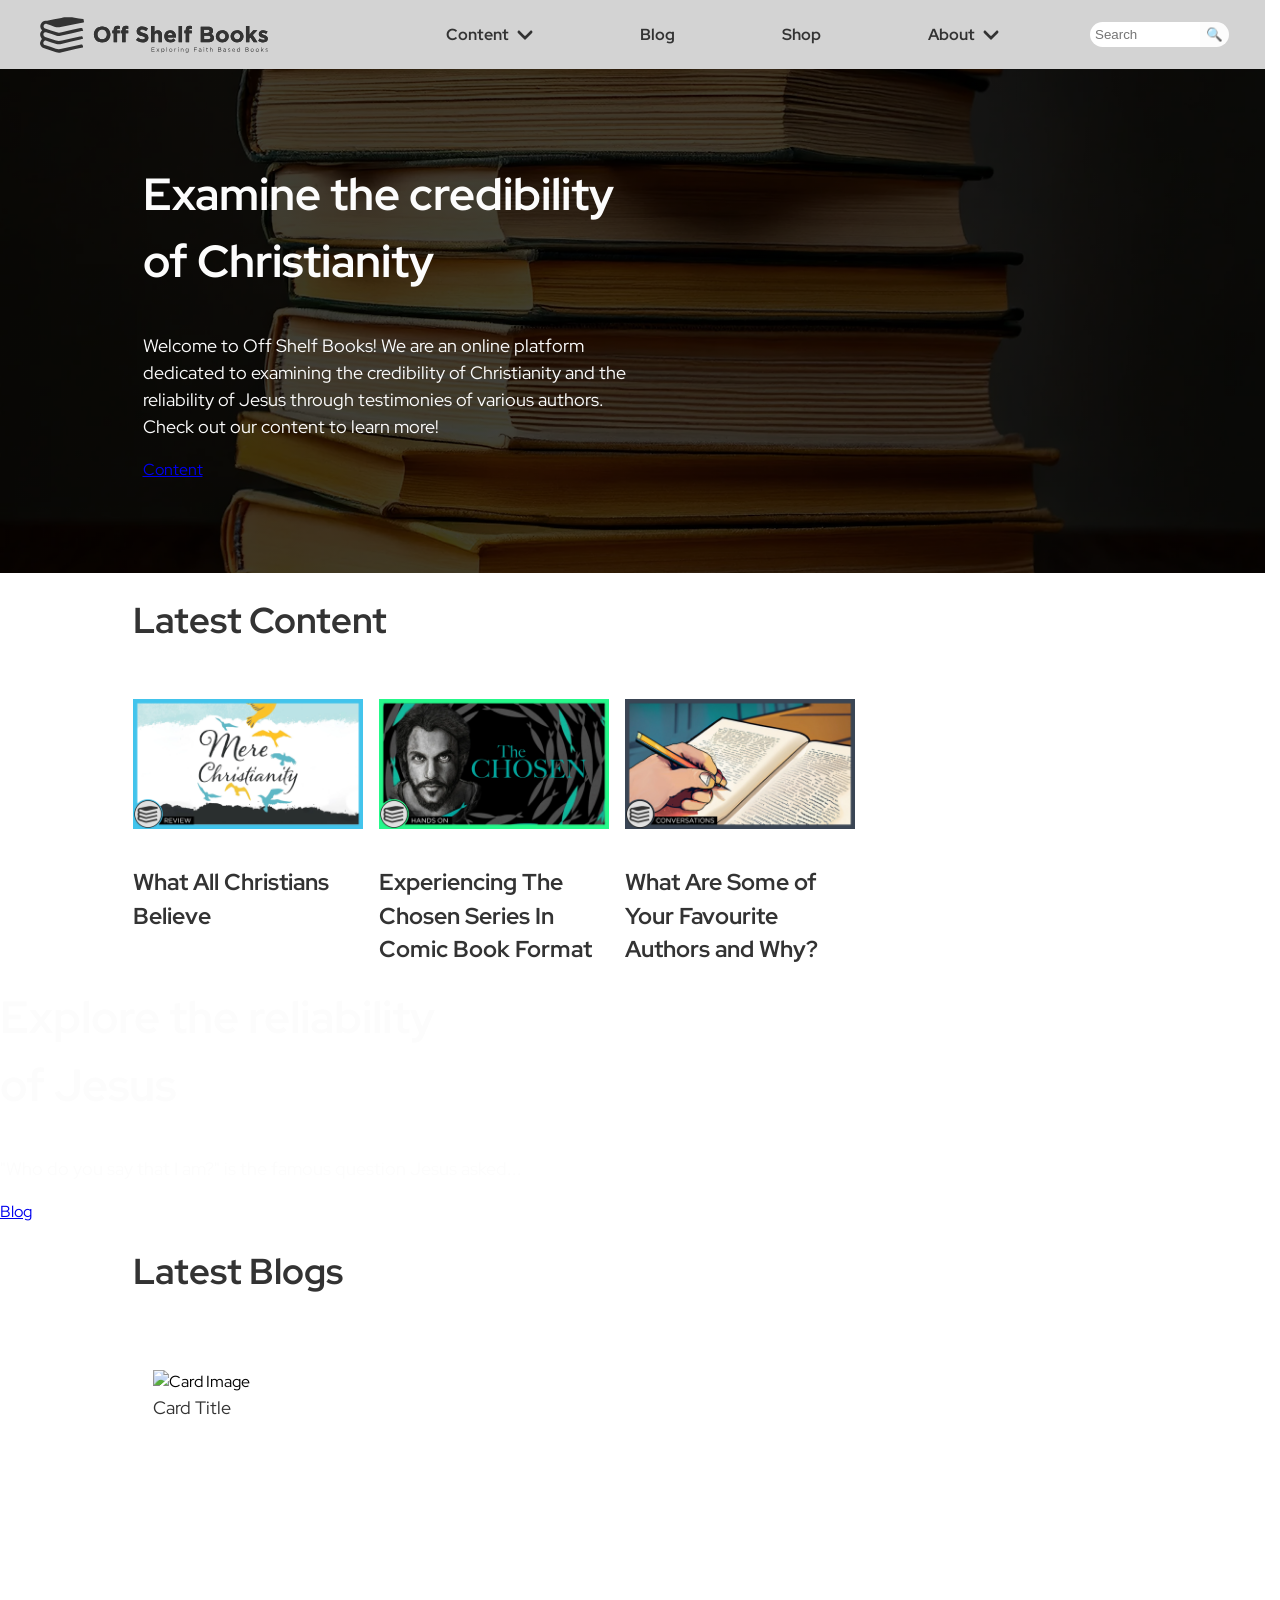
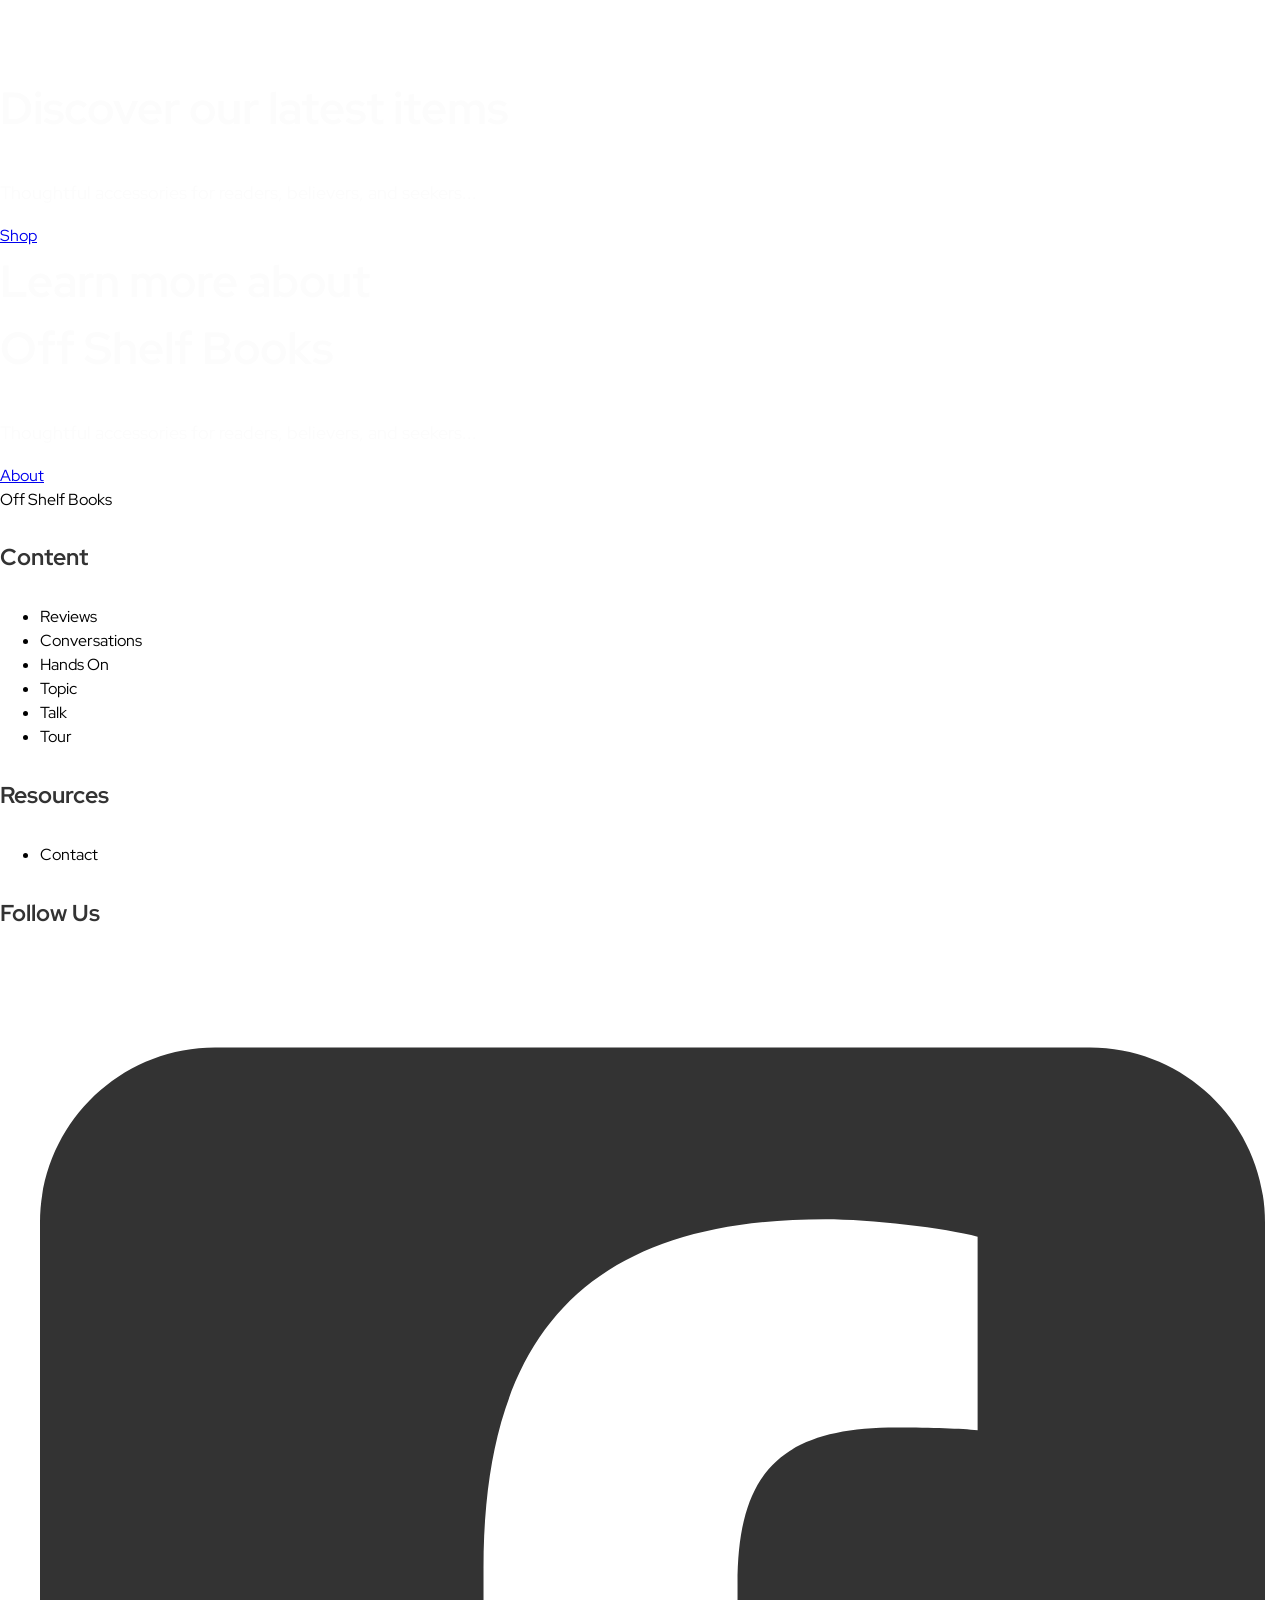
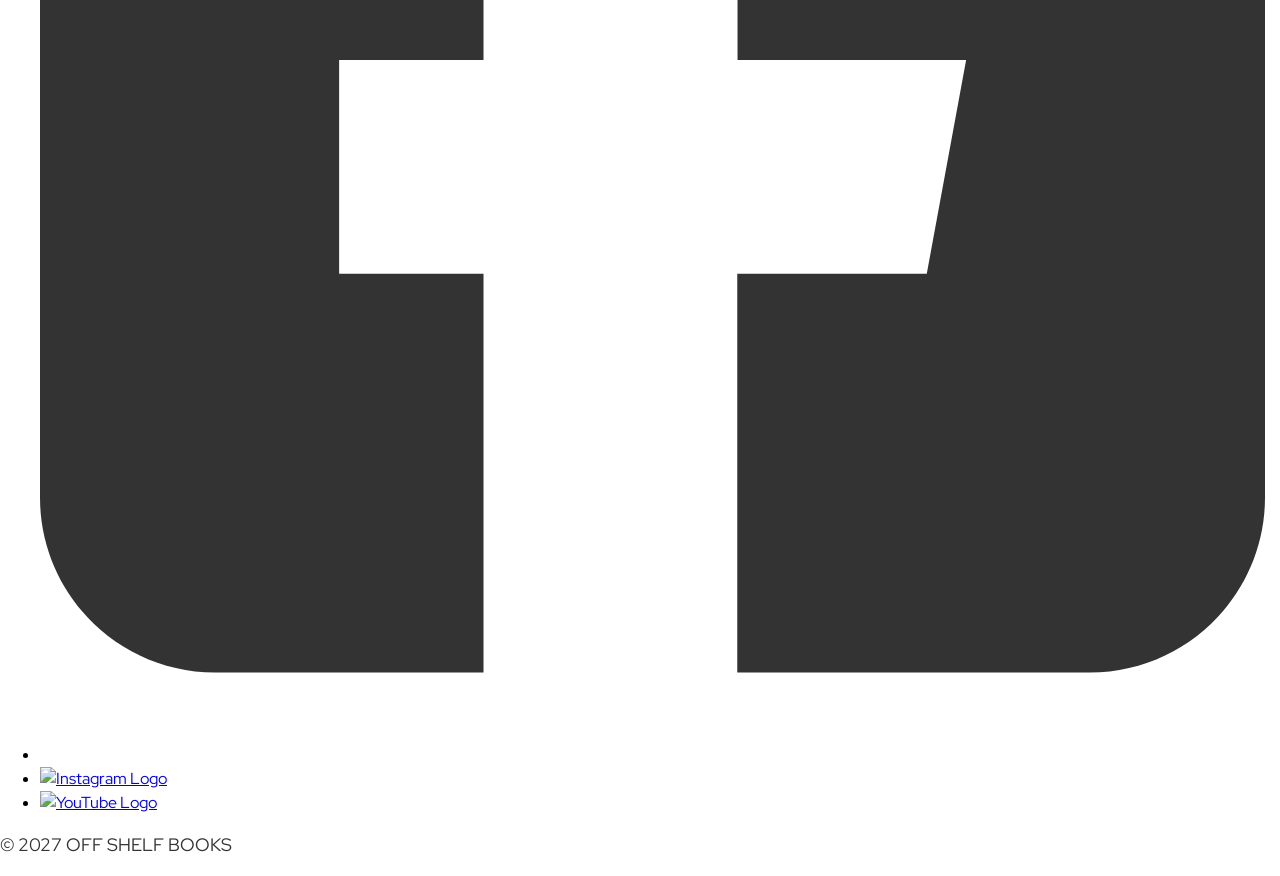
==== commit d4a7536f: "started on all banners of home page" ====
--- a/index.html
+++ b/index.html
@@ -95,10 +95,11 @@
         </section>
 
         <section class="hero-blog">
-            <h1>Explore the reliability of Jesus</h1>
-            <p class="description">"Who do you say that I am?" is the famous question Jesus asked...</p>
-            <a href="#" class="btn">Blog</a>
-            <div class="content-image"></div>
+            <div class="text">
+                <h1>Explore the reliability <br>of Jesus</h1>
+                <p class="description">"Who do you say that I am?" is the famous question Jesus asked...</p>
+                <a href="#" class="btn">Blog</a>
+            </div>
         </section>
 
         <section class="carousel">
@@ -114,49 +115,57 @@
         </section>
 
         <section class="hero-shop">
-            <h1>Discover our latest items</h1>
-            <p class="description">Thoughtful accessories for readers, believers, and seekers...</p>
-            <a href="#" class="btn">Shop</a>
+            <div class="text">
+                <h1>Discover our latest items</h1>
+                <p class="description">Thoughtful accessories for readers, believers, and seekers...</p>
+                <a href="#" class="btn">Shop</a>
+            </div>
         </section>
 
         <section class="hero-about">
-            <h1>Learn more about Off Shelf Books</h1>
-            <p class="description">Thoughtful accessories for readers, believers, and seekers...</p>
-            <a href="#" class="btn">Shop</a>
+            <div class="text">
+                <h1>Learn more about <br>Off Shelf Books</h1>
+                <p class="description">Thoughtful accessories for readers, believers, and seekers...</p>
+                <a href="#" class="btn">About</a>
+            </div>
         </section>
     </main>
     <footer>
         <div class="footer-logo">Off Shelf Books</div>
         <div class="footer-columns">
-            <div>
-                <h4>Content</h4>
-                <ul>
-                    <li>Reviews</li>
-                    <li>Conversations</li>
-                    <li>Hands On</li>
-                    <li>Topic</li>
-                    <li>Talk</li>
-                    <li>Tour</li>
-                </ul>
+            <div class="footer-menu">
+                <div>
+                    <h4>Content</h4>
+                    <ul>
+                        <li>Reviews</li>
+                        <li>Conversations</li>
+                        <li>Hands On</li>
+                        <li>Topic</li>
+                        <li>Talk</li>
+                        <li>Tour</li>
+                    </ul>
+                </div>
             </div>
-            <div>
-                <h4>Resources</h4>
-                <ul>
-                    <li>Contact</li>
-                </ul>
-            </div>
-            <div>
-                <h4>Follow Us</h4>
-                <ul>
-                    <li>
-                        <a href="#"><img src="img/facebook-round.svg" alt="Facebook Logo"></a></li>
-                    <li>
-                        <a href="#"><img src="img/instagram-round.svg" alt="Instagram Logo"></a></li>
-                    </li>
-                    <li>
-                        <a href="#"><img src="img/youtube-round.svg" alt="YouTube Logo"></a></li>
-                    </li>
-                </ul>
+            <div class="footer-links">
+                <div>
+                    <h4>Resources</h4>
+                    <ul>
+                        <li>Contact</li>
+                    </ul>
+                </div>
+                <div>
+                    <h4>Follow Us</h4>
+                    <ul>
+                        <li>
+                            <a href="#"><img src="img/facebook-round.svg" alt="Facebook Logo"></a></li>
+                        <li>
+                            <a href="#"><img src="img/instagram-round.svg" alt="Instagram Logo"></a></li>
+                        </li>
+                        <li>
+                            <a href="#"><img src="img/youtube-round.svg" alt="YouTube Logo"></a></li>
+                        </li>
+                    </ul>
+                </div>
             </div>
         </div>
         <p>&copy; 2027 OFF SHELF BOOKS</p>
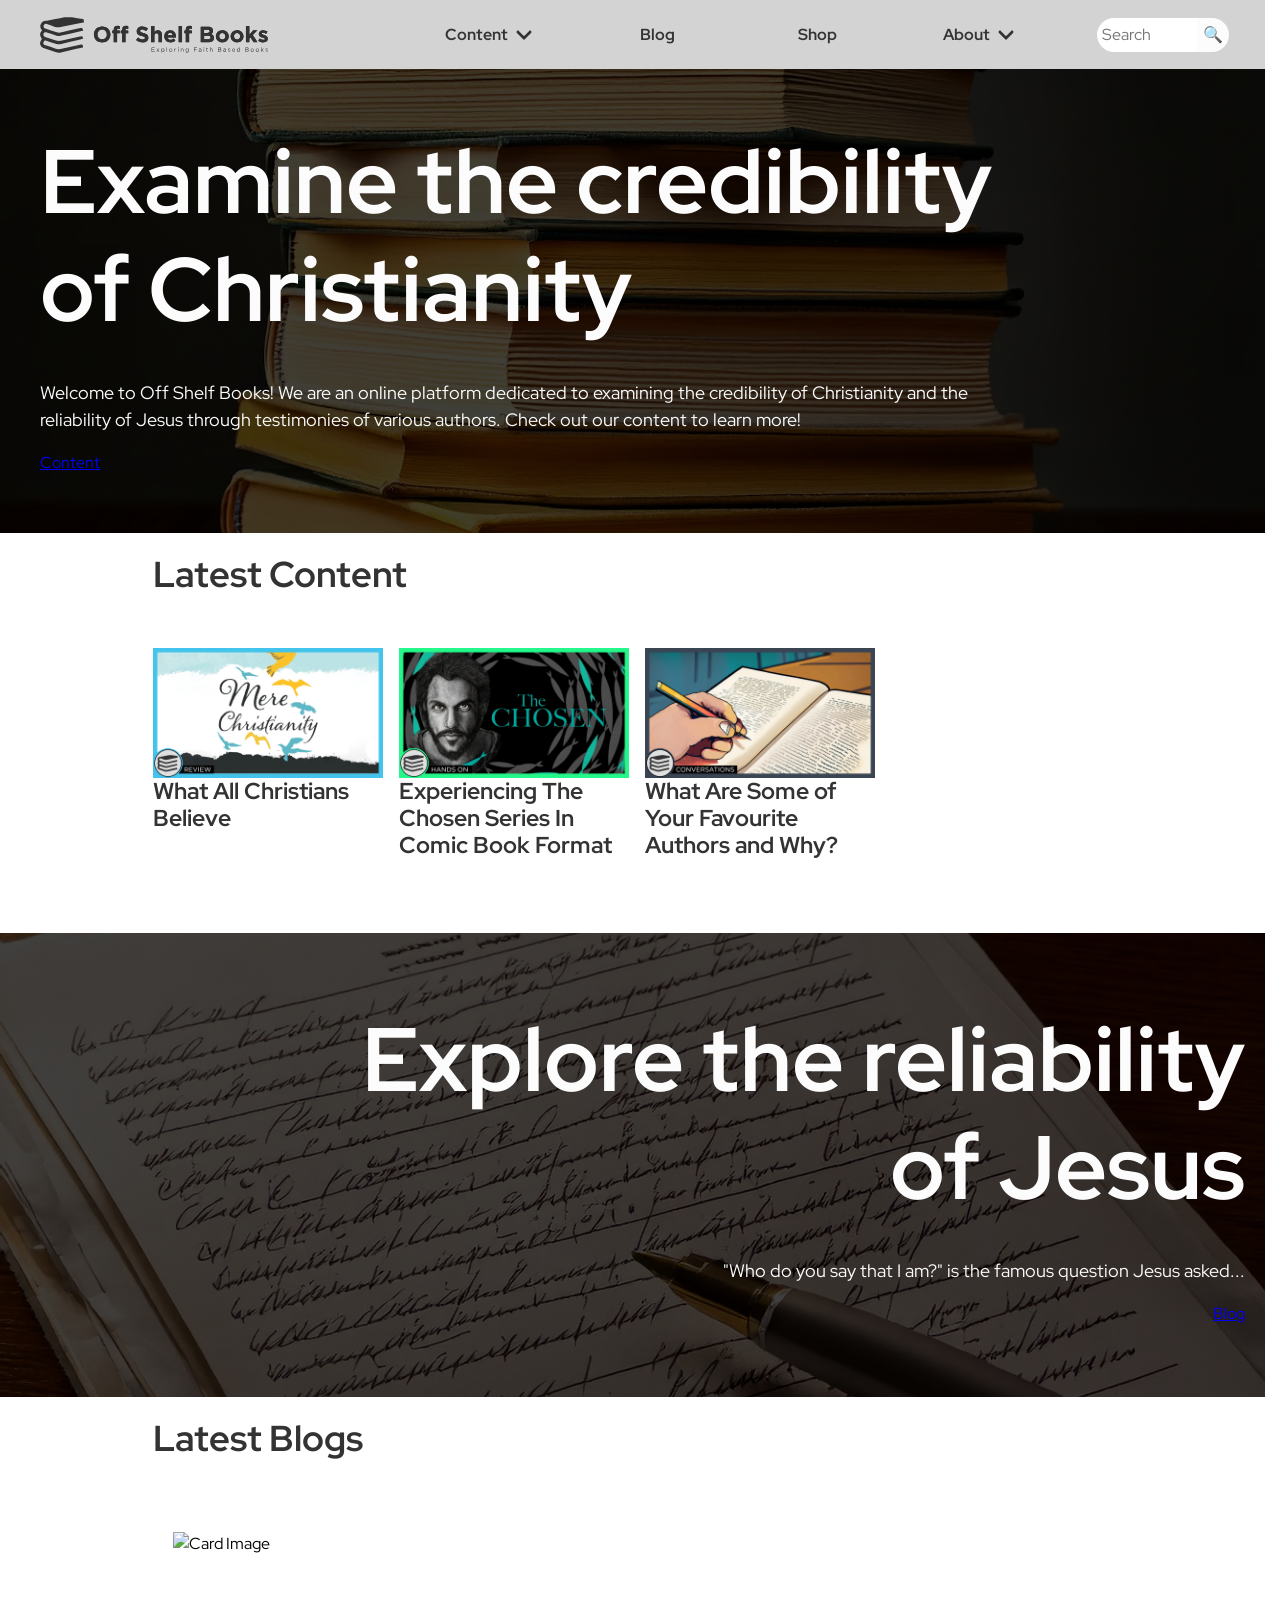
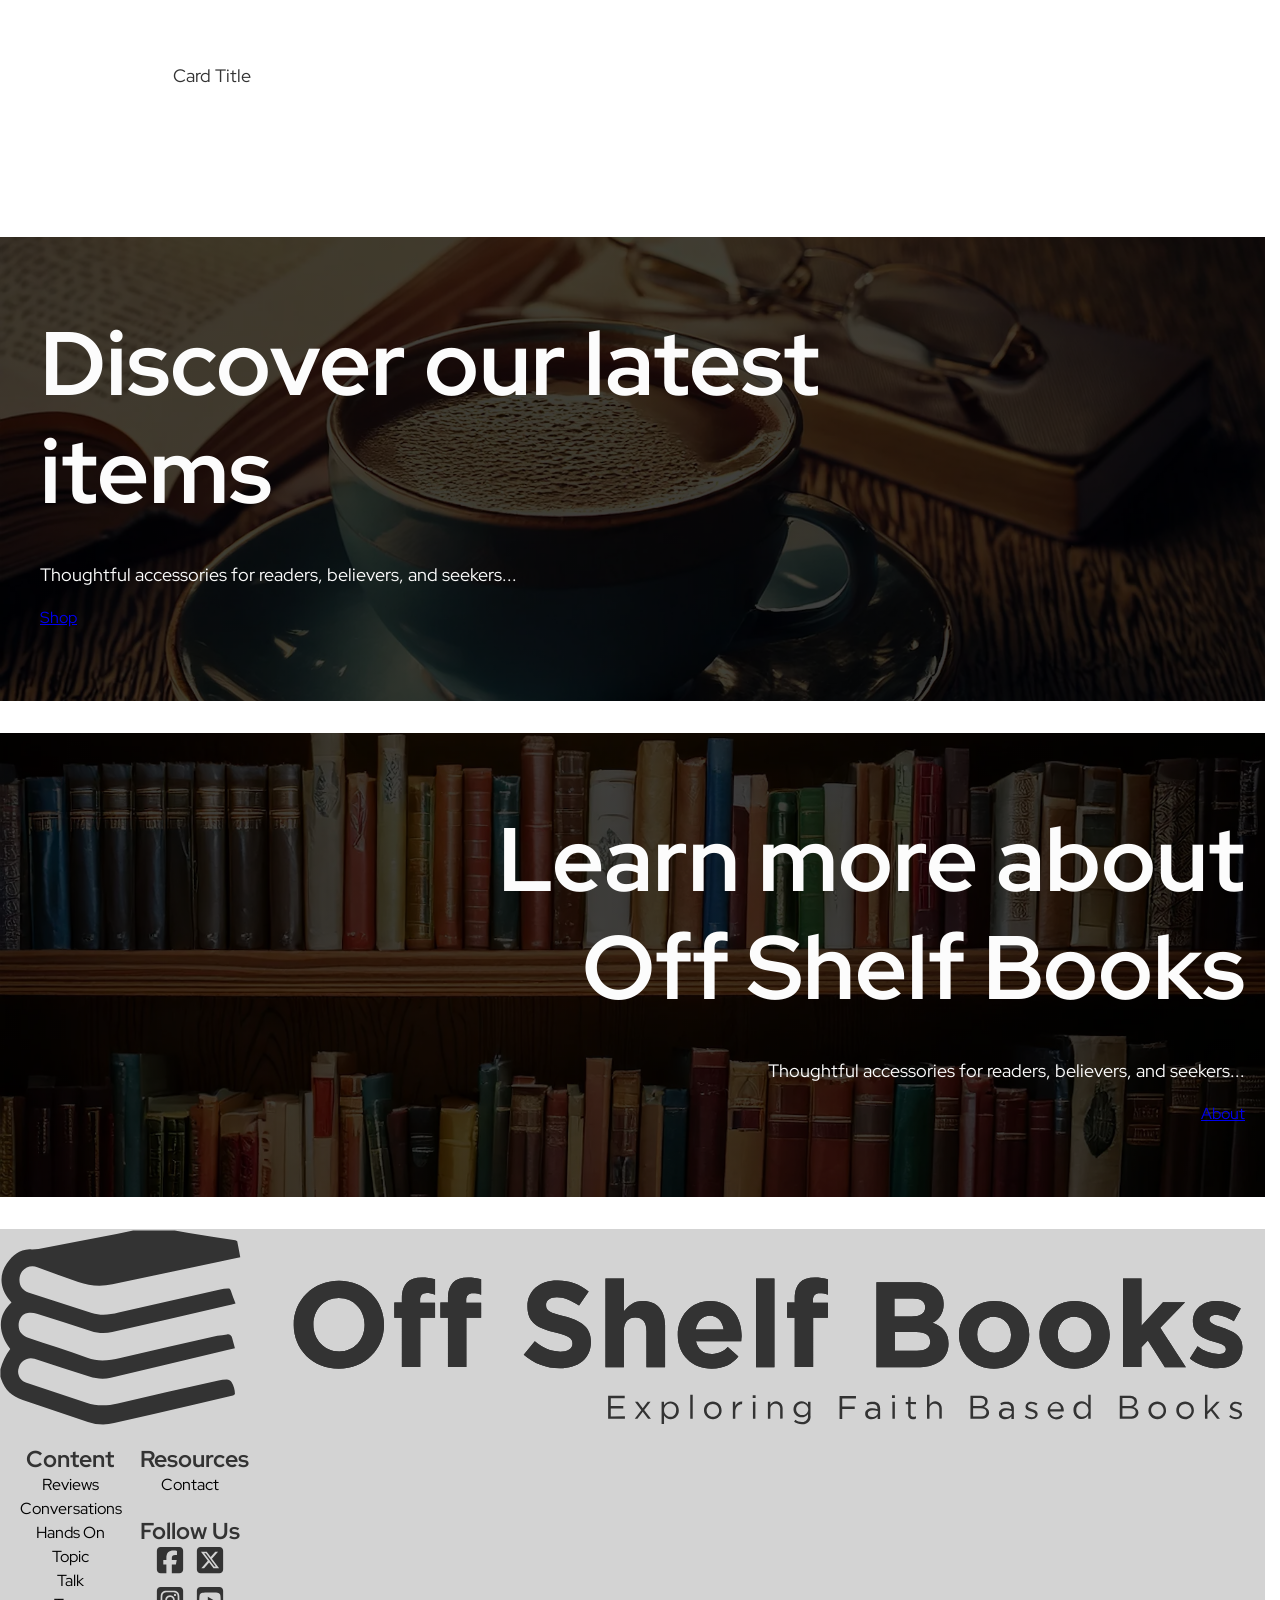
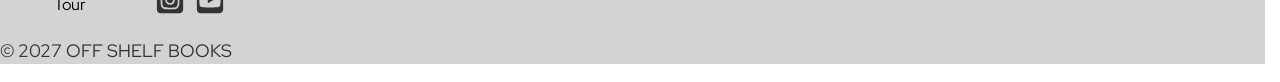
==== commit 1bdb1ae7: "started building the footer" ====
--- a/index.html
+++ b/index.html
@@ -1,175 +1,219 @@
-<!DOCTYPE html>
+<!doctype html>
 <html lang="en">
-<head>
-    <meta charset="UTF-8">
-    <meta name="viewport" content="width=device-width, initial-scale=1.0">
+  <head>
+    <meta charset="UTF-8" />
+    <meta name="viewport" content="width=device-width, initial-scale=1.0" />
 
     <title>Off Shelf Books</title>
 
     <!-- Meta Tags -->
-    <meta name="author" content="Evan Briscall | ebriscall1 on GitHub">
+    <meta name="author" content="Evan Briscall | ebriscall1 on GitHub" />
 
     <!-- Stylesheets -->
-    <link rel="stylesheet" href="css/style.css"/>
+    <link rel="stylesheet" href="css/style.css" />
 
     <!-- Fonts -->
-    <link href="https://fonts.googleapis.com/css2?family=Red+Hat+Display:wght@400;500;700&display=swap" rel="stylesheet">
+    <link
+      href="https://fonts.googleapis.com/css2?family=Red+Hat+Display:wght@400;500;700&display=swap"
+      rel="stylesheet"
+    />
 
     <!-- Scripts -->
     <script src="js/main.js" defer></script>
-</head>
-<body>
+  </head>
+  <body>
     <header class="site-header">
-        <div class="header-inner">
-            <div class="header-bar">
-                <a href="#" class="logo">
-                    <img src="img/off-shelf-books-logo.svg" alt="Off Shelf Books Logo">
-                </a>
-                <button class="toggle-btn" aria-label="Open menu">
-                    <img src="img/menu.svg" alt="Expand menu">
-                </button>
-            </div>
-
-            <nav class="main-nav">
-                <ul class="main-menu">
-                    <li class="has-dropdown">
-                        <a href="content.html" class="dropdown-link" id="content-link">
-                        Content <img src="img/down-chevron.svg" alt="">
-                        </a>
-                        <ul class="second-tier" id="dropdownContent">
-                            <li><a href="#">Reviews</a></li>
-                            <li><a href="#">Conversations</a></li>
-                            <li><a href="#">Hands On</a></li>
-                            <li><a href="#">Topic</a></li>
-                            <li><a href="#">Talk</a></li>
-                            <li><a href="#">Tour</a></li>
-                        </ul>
-                    </li>
-                    <li><a href="#">Blog</a></li>
-                    <li><a href="#">Shop</a></li>
-                    <li class="has-dropdown">
-                        <a href="about.html" class="dropdown-link" id="about-link">
-                        About <img src="img/down-chevron.svg" alt="">
-                        </a>
-                        <ul class="second-tier" id="dropdownAbout">
-                            <li><a href="#">Contact</a></li>
-                        </ul>
-                    </li>
-                    <li class="search-item">
-                        <form action="#" method="get" role="search">
-                            <input type="text" id="search-bar" name="search-bar" placeholder="Search">
-                            <button type="submit">🔍</button>
-                        </form>
-                    </li>
-                </ul>
-            </nav>  
-        </div>
-        
+      <div class="header-inner">
+        <div class="header-bar">
+          <a href="#" class="logo">
+            <img
+              src="img/off-shelf-books-logo.svg"
+              alt="Off Shelf Books Logo"
+            />
+          </a>
+          <button class="toggle-btn" aria-label="Open menu">
+            <img src="img/menu.svg" alt="Expand menu" />
+          </button>
+        </div>
+
+        <nav class="main-nav">
+          <ul class="main-menu">
+            <li class="has-dropdown">
+              <a href="content.html" class="dropdown-link" id="content-link">
+                Content <img src="img/down-chevron.svg" alt="" />
+              </a>
+              <ul class="second-tier" id="dropdownContent">
+                <li><a href="#">Reviews</a></li>
+                <li><a href="#">Conversations</a></li>
+                <li><a href="#">Hands On</a></li>
+                <li><a href="#">Topic</a></li>
+                <li><a href="#">Talk</a></li>
+                <li><a href="#">Tour</a></li>
+              </ul>
+            </li>
+            <li><a href="#">Blog</a></li>
+            <li><a href="#">Shop</a></li>
+            <li class="has-dropdown">
+              <a href="about.html" class="dropdown-link" id="about-link">
+                About <img src="img/down-chevron.svg" alt="" />
+              </a>
+              <ul class="second-tier" id="dropdownAbout">
+                <li><a href="#">Contact</a></li>
+              </ul>
+            </li>
+            <li class="search-item">
+              <form action="#" method="get" role="search">
+                <input
+                  type="text"
+                  id="search-bar"
+                  name="search-bar"
+                  placeholder="Search"
+                />
+                <button type="submit">🔍</button>
+              </form>
+            </li>
+          </ul>
+        </nav>
+      </div>
     </header>
     <main>
-        <section class="hero-content">
-            <div class="text">
-                <h1>Examine the credibility of Christianity</h1>
-                <p class="description">Welcome to Off Shelf Books! We are an online platform dedicated to examining the credibility of Christianity and the reliability of Jesus through testimonies of various authors. Check out our content to learn more!</p>
-                <a href="#" class="btn">Content</a>
-            </div>
-        </section>
-
-        <section class="carousel">
-            <h2>Latest Content</h2>
-            <div class="scrolling-wrapper">
-                <!-- Repeat this card as needed-->
-                <div class="card">
-                    <img src="img/mere-christianity.webp" alt="Mere Christianity Book Cover"/>
-                    <h4>What All Christians Believe</h4>
-                </div><!-- end of card -->
-                <div class="card">
-                    <img src="img/the-chosen-volume-one.webp" alt="The Chosen Volume 1 Book Cover"/>
-                    <h4>Experiencing The Chosen Series In Comic Book Format</h4>
-                </div><!-- end of card -->
-                <div class="card">
-                    <img src="img/what-are-some-of-your-favourite-authors-and-why.webp" alt="Favourite Authors thumbnail"/>
-                    <h4>What Are Some of Your Favourite Authors and Why?</h4>
-                </div><!-- end of card -->
-            </div>
-        </section>
-
-        <section class="hero-blog">
-            <div class="text">
-                <h1>Explore the reliability <br>of Jesus</h1>
-                <p class="description">"Who do you say that I am?" is the famous question Jesus asked...</p>
-                <a href="#" class="btn">Blog</a>
-            </div>
-        </section>
-
-        <section class="carousel">
-            <h2>Latest Blogs</h2>
-            <div class="carousel">
-                <!-- Repeat this card as needed-->
-                <div class="card">
-                    <img src="img/" alt="Card Image"/>
-                    <p>Card Title</p>
-                </div>
-                <!-- ... -->
-            </div>
-        </section>
-
-        <section class="hero-shop">
-            <div class="text">
-                <h1>Discover our latest items</h1>
-                <p class="description">Thoughtful accessories for readers, believers, and seekers...</p>
-                <a href="#" class="btn">Shop</a>
-            </div>
-        </section>
-
-        <section class="hero-about">
-            <div class="text">
-                <h1>Learn more about <br>Off Shelf Books</h1>
-                <p class="description">Thoughtful accessories for readers, believers, and seekers...</p>
-                <a href="#" class="btn">About</a>
-            </div>
-        </section>
+      <section class="hero-content">
+        <div class="text">
+          <h1>Examine the credibility of Christianity</h1>
+          <p class="description">
+            Welcome to Off Shelf Books! We are an online platform dedicated to
+            examining the credibility of Christianity and the reliability of
+            Jesus through testimonies of various authors. Check out our content
+            to learn more!
+          </p>
+          <a href="#" class="btn">Content</a>
+        </div>
+      </section>
+
+      <section class="carousel">
+        <h2>Latest Content</h2>
+        <div class="scrolling-wrapper">
+          <!-- Repeat this card as needed-->
+          <div class="card">
+            <img
+              src="img/mere-christianity.webp"
+              alt="Mere Christianity Book Cover"
+            />
+            <h4>What All Christians Believe</h4>
+          </div>
+          <!-- end of card -->
+          <div class="card">
+            <img
+              src="img/the-chosen-volume-one.webp"
+              alt="The Chosen Volume 1 Book Cover"
+            />
+            <h4>Experiencing The Chosen Series In Comic Book Format</h4>
+          </div>
+          <!-- end of card -->
+          <div class="card">
+            <img
+              src="img/what-are-some-of-your-favourite-authors-and-why.webp"
+              alt="Favourite Authors thumbnail"
+            />
+            <h4>What Are Some of Your Favourite Authors and Why?</h4>
+          </div>
+          <!-- end of card -->
+        </div>
+      </section>
+
+      <section class="hero-blog">
+        <div class="text">
+          <h1>Explore the reliability <br />of Jesus</h1>
+          <p class="description">
+            "Who do you say that I am?" is the famous question Jesus asked...
+          </p>
+          <a href="#" class="btn">Blog</a>
+        </div>
+      </section>
+
+      <section class="carousel">
+        <h2>Latest Blogs</h2>
+        <div class="carousel">
+          <!-- Repeat this card as needed-->
+          <div class="card">
+            <img src="img/" alt="Card Image" />
+            <p>Card Title</p>
+          </div>
+          <!-- ... -->
+        </div>
+      </section>
+
+      <section class="hero-shop">
+        <div class="text">
+          <h1>Discover our latest items</h1>
+          <p class="description">
+            Thoughtful accessories for readers, believers, and seekers...
+          </p>
+          <a href="#" class="btn">Shop</a>
+        </div>
+      </section>
+
+      <section class="hero-about">
+        <div class="text">
+          <h1>Learn more about <br />Off Shelf Books</h1>
+          <p class="description">
+            Thoughtful accessories for readers, believers, and seekers...
+          </p>
+          <a href="#" class="btn">About</a>
+        </div>
+      </section>
     </main>
     <footer>
-        <div class="footer-logo">Off Shelf Books</div>
-        <div class="footer-columns">
-            <div class="footer-menu">
-                <div>
-                    <h4>Content</h4>
-                    <ul>
-                        <li>Reviews</li>
-                        <li>Conversations</li>
-                        <li>Hands On</li>
-                        <li>Topic</li>
-                        <li>Talk</li>
-                        <li>Tour</li>
-                    </ul>
-                </div>
-            </div>
-            <div class="footer-links">
-                <div>
-                    <h4>Resources</h4>
-                    <ul>
-                        <li>Contact</li>
-                    </ul>
-                </div>
-                <div>
-                    <h4>Follow Us</h4>
-                    <ul>
-                        <li>
-                            <a href="#"><img src="img/facebook-round.svg" alt="Facebook Logo"></a></li>
-                        <li>
-                            <a href="#"><img src="img/instagram-round.svg" alt="Instagram Logo"></a></li>
-                        </li>
-                        <li>
-                            <a href="#"><img src="img/youtube-round.svg" alt="YouTube Logo"></a></li>
-                        </li>
-                    </ul>
-                </div>
-            </div>
-        </div>
-        <p>&copy; 2027 OFF SHELF BOOKS</p>
+      <div class="footer-logo">
+        <a href="#" class="logo">
+          <img src="img/off-shelf-books-logo.svg" alt="Off Shelf Books Logo" />
+        </a>
+      </div>
+      <div class="footer-columns">
+        <div class="footer-menu">
+          <div>
+            <h4>Content</h4>
+            <ul>
+              <li>Reviews</li>
+              <li>Conversations</li>
+              <li>Hands On</li>
+              <li>Topic</li>
+              <li>Talk</li>
+              <li>Tour</li>
+            </ul>
+          </div>
+        </div>
+        <div class="footer-links">
+          <div>
+            <h4>Resources</h4>
+            <ul>
+              <li>Contact</li>
+            </ul>
+          </div>
+          <div>
+            <h4>Follow Us</h4>
+            <ul>
+              <li>
+                <a href="#"
+                  ><img src="img/facebook.svg" alt="Facebook Logo"
+                /></a>
+              </li>
+              <li>
+                <a href="#"><img src="img/x.svg" alt="X Logo" /></a>
+              </li>
+              <li>
+                <a href="#"
+                  ><img src="img/instagram.svg" alt="Instagram Logo"
+                /></a>
+              </li>
+              <li>
+                <a href="#"><img src="img/youtube.svg" alt="YouTube Logo" /></a>
+              </li>
+            </ul>
+          </div>
+        </div>
+      </div>
+      <p>&copy; 2027 OFF SHELF BOOKS</p>
     </footer>
-
-</body>
-</html>+  </body>
+</html>
--- a/css/style.css
+++ b/css/style.css
@@ -4,16 +4,60 @@
 Version: 1.0
 Description: Custom hand-coded theme for Off Shelf Books portfolio project.
 */
+*,
+*::before,
+*::after {
+  box-sizing: border-box;
+}
+
+body,
+h1,
+h2,
+h3,
+h4,
+p,
+figure,
+blockquote,
+dl,
+dd {
+  margin: 0;
+  padding: 0;
+}
+
 html {
-  overflow-y: scroll;
-  scrollbar-gutter: stable;
+  scroll-behavior: smooth;
 }
 
 body {
-  font-family: "Red Hat Display", sans-serif;
+  min-height: 100vh;
+  text-rendering: optimizeSpeed;
   line-height: 1.5;
-  margin: 0;
-  overflow-x: clip;
+  -webkit-font-smoothing: antialiased;
+}
+
+ul,
+ol {
+  list-style: none;
+  margin: 0;
+  padding: 0;
+}
+
+img,
+picture {
+  max-width: 100%;
+  display: block;
+}
+
+input,
+button,
+textarea,
+select {
+  font: inherit;
+}
+
+h1,
+.description {
+  color: #fcfcfc;
 }
 
 h2,
@@ -21,11 +65,6 @@
 h4,
 p {
   color: #333333;
-}
-
-h1,
-.description {
-  color: #fcfcfc;
 }
 
 h1 {
@@ -33,7 +72,12 @@
   font-weight: bolder;
   color: #fcfcfc;
   margin: 0 0 36px 0;
-  line-height: 1.5;
+  line-height: 1.2;
+}
+@media (min-width: 1280px) {
+  h1 {
+    font-size: 90px;
+  }
 }
 
 h2 {
@@ -41,21 +85,21 @@
   font-weight: bold;
   color: #333333;
   margin: 0 0 36px 0;
-  line-height: 1.5;
+  line-height: 1.2;
 }
 
 h3 {
   font-size: 27px;
   font-weight: 700;
   color: #333333;
-  line-height: 1.5;
+  line-height: 1.2;
 }
 
 h4 {
   font-size: 22.5px;
   font-weight: 700;
   color: #333333;
-  line-height: 1.5;
+  line-height: 1.2;
 }
 
 p {
@@ -64,6 +108,41 @@
   color: #333333;
   margin: 0 0 18px 0;
   line-height: 1.5;
+}
+
+footer {
+  background: #d3d3d3;
+}
+
+.footer-columns {
+  display: grid;
+  grid-template-columns: repeat(auto-fit, minmax(100px, 100px));
+  gap: 20px;
+  padding: 20px;
+  text-align: center;
+}
+
+.footer-links {
+  display: grid;
+  grid-template-columns: repeat(auto-fit, minmax(100px, 100px));
+  row-gap: 20px;
+}
+
+.footer-links img {
+  width: 30px;
+  height: 30px;
+}
+
+.footer-links div:nth-of-type(2) ul {
+  display: grid;
+  grid-template-columns: repeat(2, 30px);
+  grid-template-rows: repeat(2);
+  gap: 10px;
+  list-style: none;
+  margin: 0;
+  padding: 0;
+  justify-items: center;
+  justify-content: center;
 }
 
 .site-header {
@@ -195,61 +274,6 @@
   border-radius: 0 20px 20px 0;
   border: none;
   background: #fcfcfc;
-}
-
-/* CONTENT BANNER */
-.hero-content {
-  display: grid;
-  height: 464px;
-  padding: 20px 20px;
-  background:
-    linear-gradient(rgba(0, 0, 0, 0.75), rgba(0, 0, 0, 0.75)),
-    url("../img/hero-content-banner.webp") left/cover;
-}
-.hero-content .text {
-  display: grid;
-  margin: auto;
-}
-.hero-content .text h1 {
-  font-size: 45px;
-  font-weight: bolder;
-  color: #fcfcfc;
-  margin: 0 0 36px 0;
-  line-height: 1.5;
-}
-.hero-content .text .description {
-  font-size: 18px;
-  font-weight: 400;
-  color: #fcfcfc;
-  margin: 0 0 18px 0;
-  line-height: 1.5;
-}
-
-/* Carousel */
-.carousel {
-  padding: 20px;
-}
-
-.scrolling-wrapper {
-  display: flex;
-  overflow-x: scroll;
-  overflow-y: hidden;
-  white-space: nowrap;
-  scrollbar-color: var(--accent) #e2e2e2;
-}
-
-.card {
-  white-space: normal;
-  background-color: #fff;
-  margin: 1rem 1rem 2rem 0rem;
-  text-align: left;
-  width: 230px;
-  height: 233px;
-}
-
-.card img {
-  width: 230px;
-  height: 130px;
 }
 
 /* MEDIA QUERY 800px */
@@ -316,16 +340,7 @@
     position: relative;
     height: 69px;
   }
-  .site-header
-    .main-nav
-    .main-menu
-    > li.has-dropdown:hover
-    .second-tier:not(.open),
-  .site-header
-    .main-nav
-    .main-menu
-    > li.has-dropdown:focus-within
-    .second-tier:not(.open) {
+  .site-header .main-nav .main-menu > li.has-dropdown:hover .second-tier:not(.open), .site-header .main-nav .main-menu > li.has-dropdown:focus-within .second-tier:not(.open) {
     display: flex !important;
     flex-direction: column;
     position: absolute;
@@ -362,67 +377,209 @@
     margin-right: 1rem;
   }
 }
-.hero-content {
-  background:
-    linear-gradient(rgba(0, 0, 0, 0.75), rgba(0, 0, 0, 0.75)),
-    url("../img/hero-content-banner.webp") left/cover;
-}
-.hero-content .text {
+/* MEDIA QUERY 1280px */
+@media (min-width: 1280px) {
+  .site-header .header-inner {
+    max-width: 1270px;
+    width: calc(100% - 40px);
+    margin: 0 auto;
+  }
+  .site-header .header-bar {
+    padding: 1rem 20px 1rem 20px;
+  }
+  .site-header .header-inner {
+    justify-content: space-between;
+  }
+  .site-header .main-nav {
+    flex: 1;
+    justify-content: flex-end;
+  }
+  .main-menu {
+    gap: 75px;
+  }
+}
+/* Carousel */
+.carousel {
+  padding: 20px;
+}
+
+.scrolling-wrapper {
+  display: flex;
+  overflow-x: scroll;
+  overflow-y: hidden;
+  white-space: nowrap;
+  scrollbar-color: var(--accent) #e2e2e2;
+}
+
+.card {
+  white-space: normal;
+  background-color: #fff;
+  margin: 1rem 1rem 2rem 0rem;
+  text-align: left;
+  width: 230px;
+  height: 233px;
+}
+
+.card img {
+  width: 230px;
+  height: 130px;
+}
+
+/* MEDIA QUERY */
+@media (min-width: 1280px) {
+  .carousel {
+    max-width: 1000px;
+    margin-left: 20px;
+    margin-right: 20px;
+    margin: auto;
+  }
+}
+/* CONTENT BANNER */
+.hero-content,
+.hero-shop,
+.hero-blog,
+.hero-about {
   display: grid;
-  width: 100%;
-  justify-content: left;
-}
-.hero-content .text h1 {
+  height: 464px;
+  padding: 20px 20px;
+}
+.hero-content .text,
+.hero-shop .text,
+.hero-blog .text,
+.hero-about .text {
+  display: grid;
+  margin: auto;
+}
+.hero-content .text h1,
+.hero-shop .text h1,
+.hero-blog .text h1,
+.hero-about .text h1 {
   font-size: 45px;
   font-weight: bolder;
   color: #fcfcfc;
   margin: 0 0 36px 0;
-  line-height: 1.5;
-  max-width: 500px;
-  margin-right: auto;
-}
-.hero-content .text .description {
+  line-height: 1.2;
+}
+@media (min-width: 1280px) {
+  .hero-content .text h1,
+  .hero-shop .text h1,
+  .hero-blog .text h1,
+  .hero-about .text h1 {
+    font-size: 90px;
+  }
+}
+.hero-content .text .description,
+.hero-shop .text .description,
+.hero-blog .text .description,
+.hero-about .text .description {
   font-size: 18px;
   font-weight: 400;
   color: #fcfcfc;
   margin: 0 0 18px 0;
   line-height: 1.5;
-  max-width: 500px;
-  margin-right: auto;
-}
-
+}
+
+.hero-content {
+  background: linear-gradient(rgba(0, 0, 0, 0.75), rgba(0, 0, 0, 0.75)), url("../img/hero-content-banner.webp") center/cover;
+}
+
+.hero-blog {
+  background: linear-gradient(rgba(0, 0, 0, 0.75), rgba(0, 0, 0, 0.75)), url("../img/blog-banner.webp") center/cover;
+  text-align: right;
+}
+
+.hero-shop {
+  background: linear-gradient(rgba(0, 0, 0, 0.75), rgba(0, 0, 0, 0.75)), url("../img/shop-banner.webp") center/cover;
+  margin-bottom: 2rem;
+}
+
+.hero-about {
+  background: linear-gradient(rgba(0, 0, 0, 0.75), rgba(0, 0, 0, 0.75)), url("../img/about-banner.webp") center/cover;
+  text-align: right;
+  margin-bottom: 2rem;
+}
+
+/* MEDIA QUERY 800px */
+@media (min-width: 800px) {
+  .hero-content .text,
+  .hero-shop .text,
+  .hero-blog .text,
+  .hero-about .text {
+    width: 100%;
+  }
+  .hero-content .text h1,
+  .hero-shop .text h1,
+  .hero-blog .text h1,
+  .hero-about .text h1 {
+    max-width: 500px;
+  }
+  .hero-content .text .description,
+  .hero-shop .text .description,
+  .hero-blog .text .description,
+  .hero-about .text .description {
+    max-width: 500px;
+  }
+  .hero-content .text,
+  .hero-shop .text {
+    justify-content: left;
+  }
+  .hero-content .text h1,
+  .hero-content .text .description,
+  .hero-content .text .btn,
+  .hero-shop .text h1,
+  .hero-shop .text .description,
+  .hero-shop .text .btn {
+    margin-right: auto;
+  }
+  .hero-blog .text,
+  .hero-about .text {
+    justify-content: right;
+  }
+  .hero-blog .text h1,
+  .hero-blog .text .description,
+  .hero-blog .text .btn,
+  .hero-about .text h1,
+  .hero-about .text .description,
+  .hero-about .text .btn {
+    margin-left: auto;
+  }
+}
+/* MEDIA QUERY 1280px*/
 @media (min-width: 1280px) {
-  .site-header .header-inner {
-    max-width: 1270px;
-    width: calc(100% - 40px);
-    margin: 0 auto;
-  }
-  .carousel {
-    margin-left: 20px;
-    margin-right: 20px;
-  }
-  .hero-content {
+  .hero-content,
+  .hero-shop,
+  .hero-blog,
+  .hero-about {
     padding: 20px 20px 20px 40px;
   }
-  .site-header .header-bar {
-    padding: 1rem 20px 1rem 20px;
-  }
-  .site-header .header-inner {
-    justify-content: space-between;
-  }
-  .site-header .main-nav {
-    flex: 1;
-    justify-content: flex-end;
-  }
-  .main-menu {
-    gap: 75px;
-  }
-  .hero-content .text {
+  .hero-content .text,
+  .hero-shop .text,
+  .hero-blog .text,
+  .hero-about .text {
+    margin: auto;
+  }
+  .hero-content .text h1,
+  .hero-shop .text h1,
+  .hero-blog .text h1,
+  .hero-about .text h1 {
     max-width: 1000px;
-    margin: auto;
-  }
-  .carousel {
+    line-height: 1.2;
+  }
+  .hero-content .text .description,
+  .hero-shop .text .description,
+  .hero-blog .text .description,
+  .hero-about .text .description {
     max-width: 1000px;
-    margin: auto;
-  }
-} /*# sourceMappingURL=style.css.map */
+  }
+}
+html {
+  overflow-y: scroll;
+  scrollbar-gutter: stable;
+}
+
+body {
+  font-family: "Red Hat Display", sans-serif;
+  line-height: 1.5;
+  margin: 0;
+  overflow-x: clip;
+}/*# sourceMappingURL=style.css.map */
